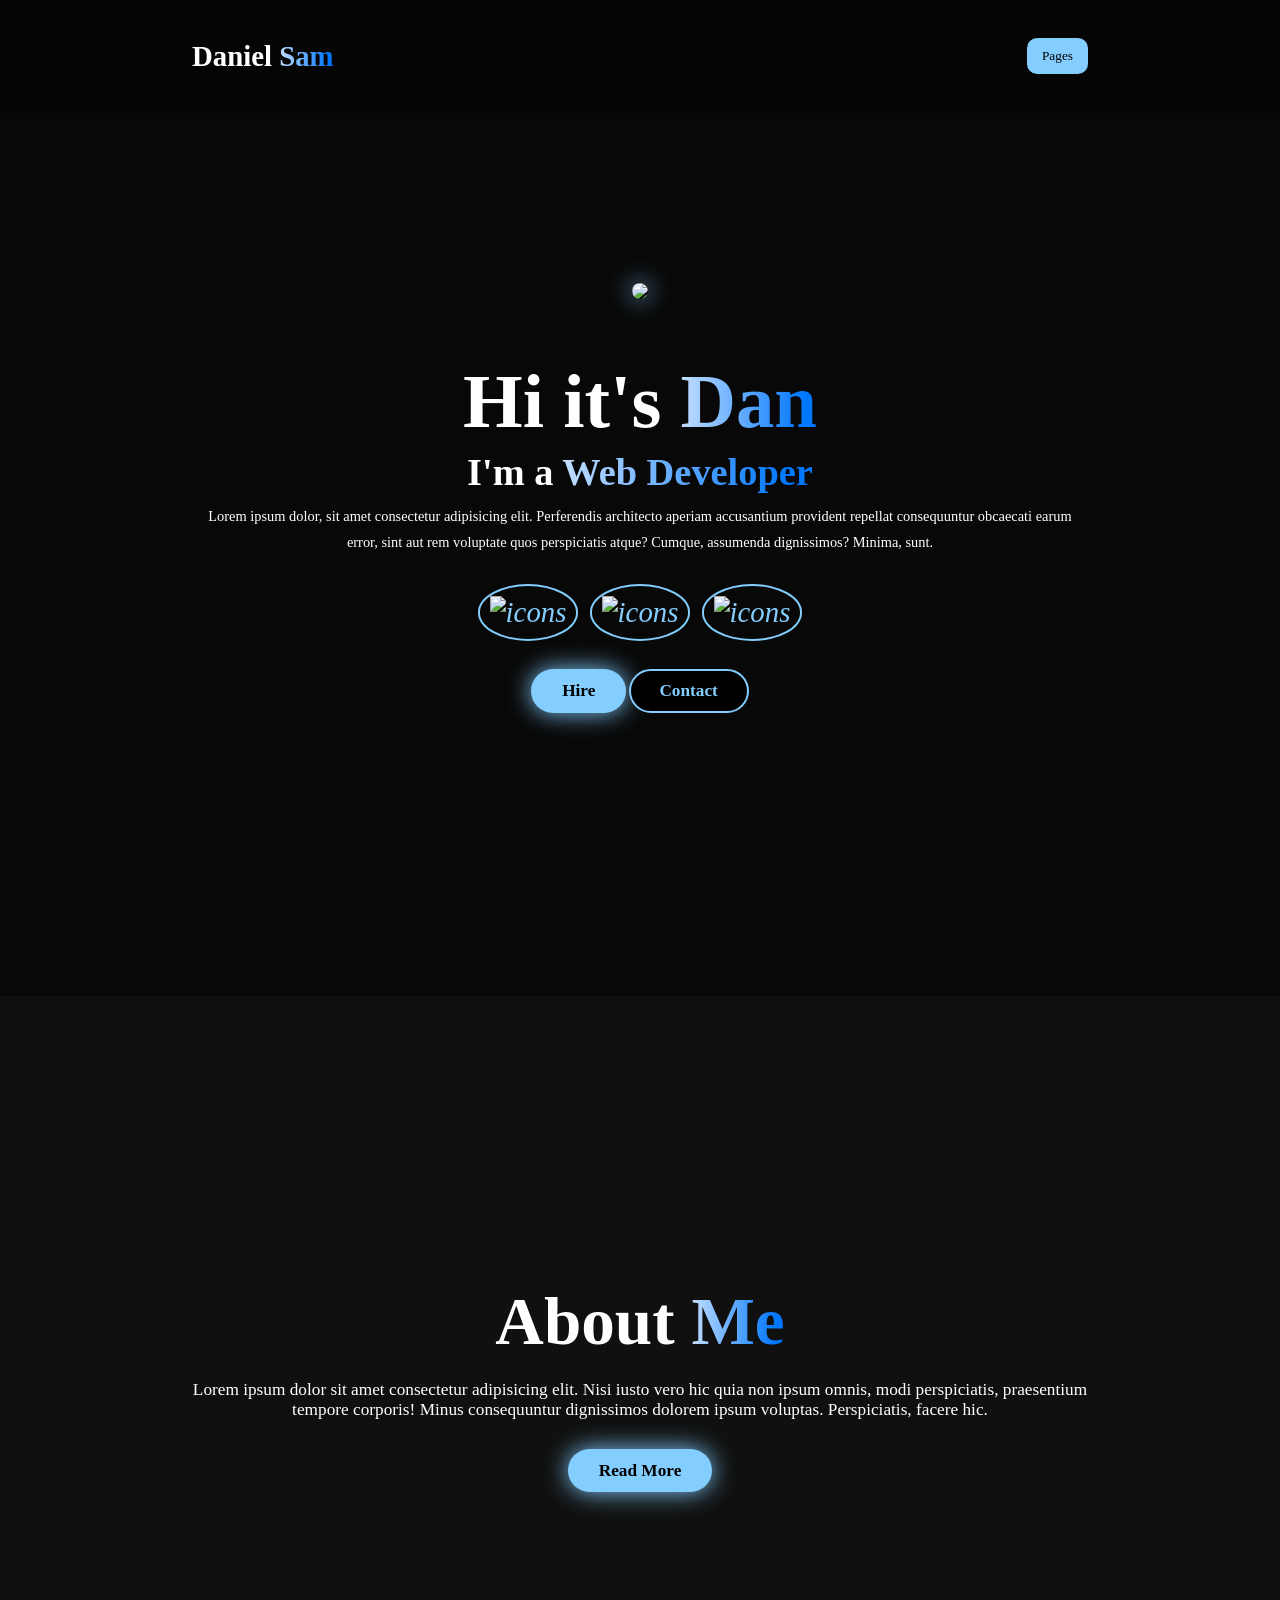
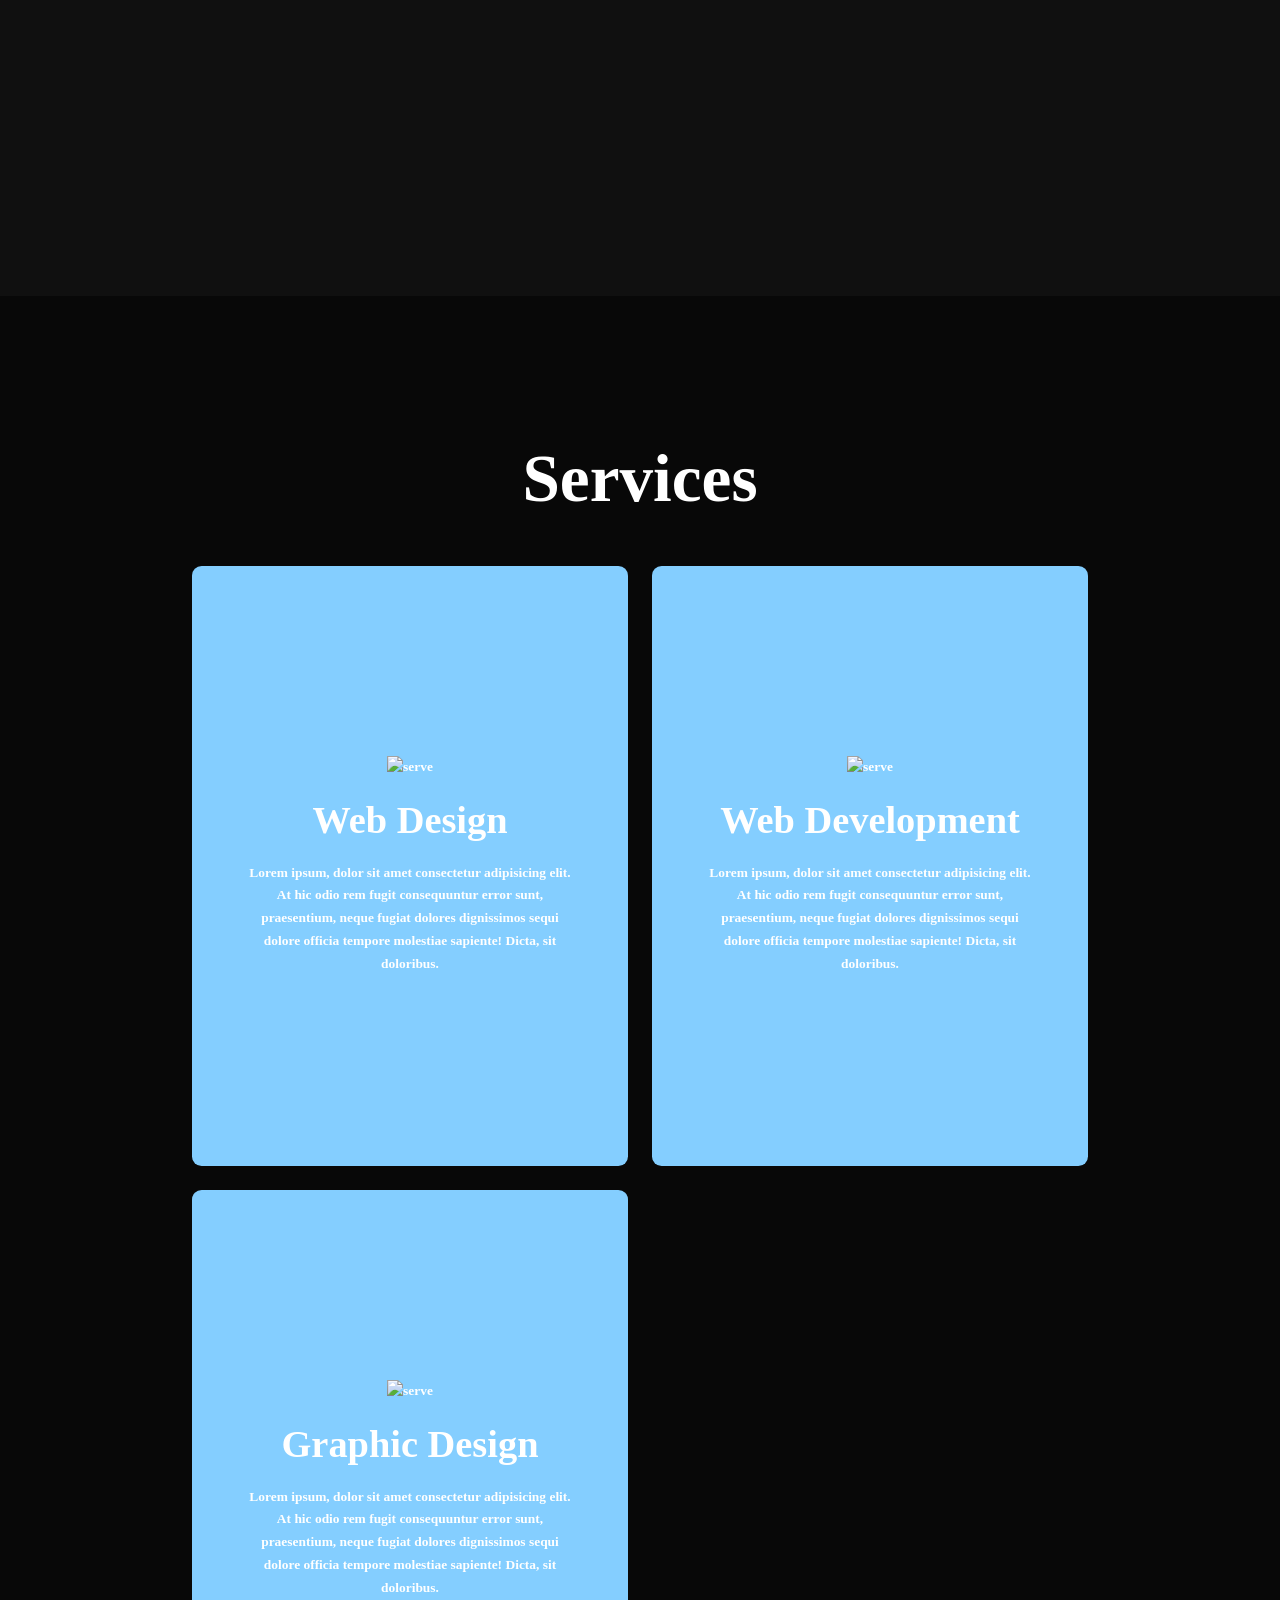
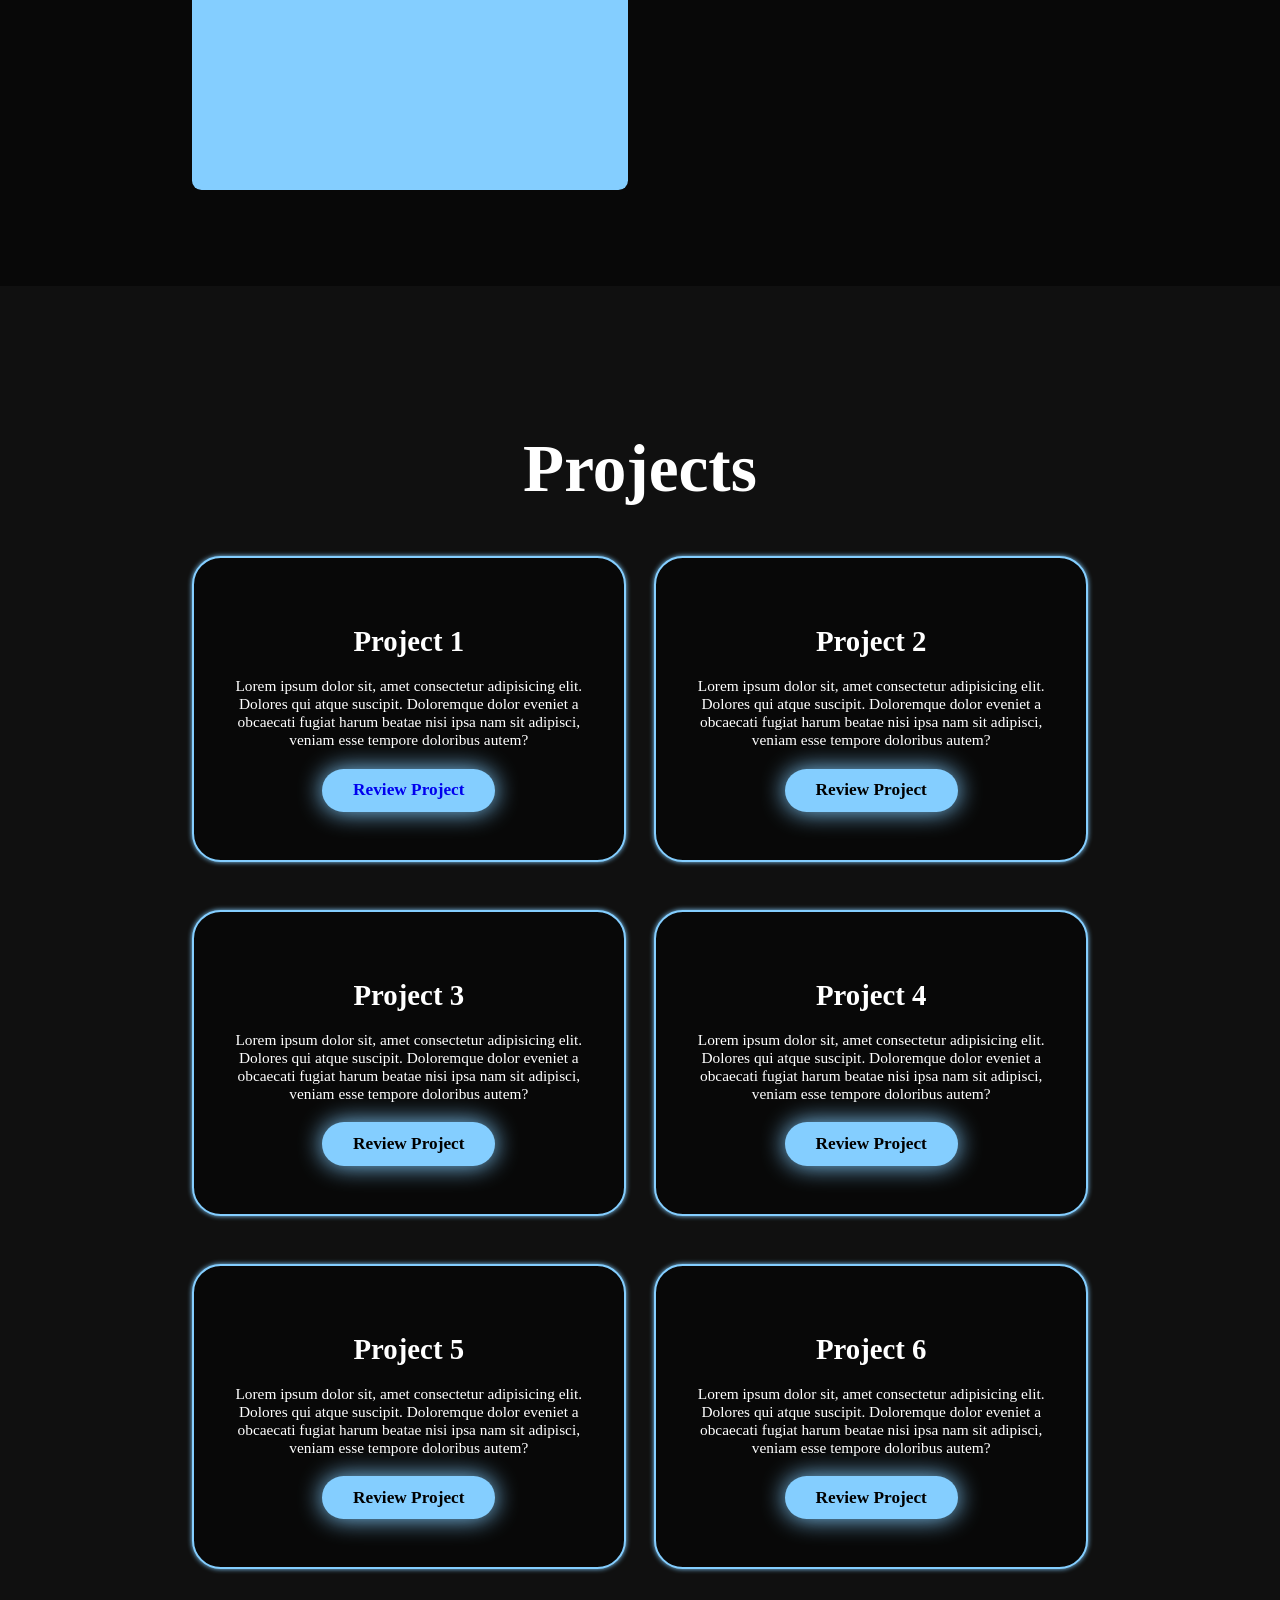
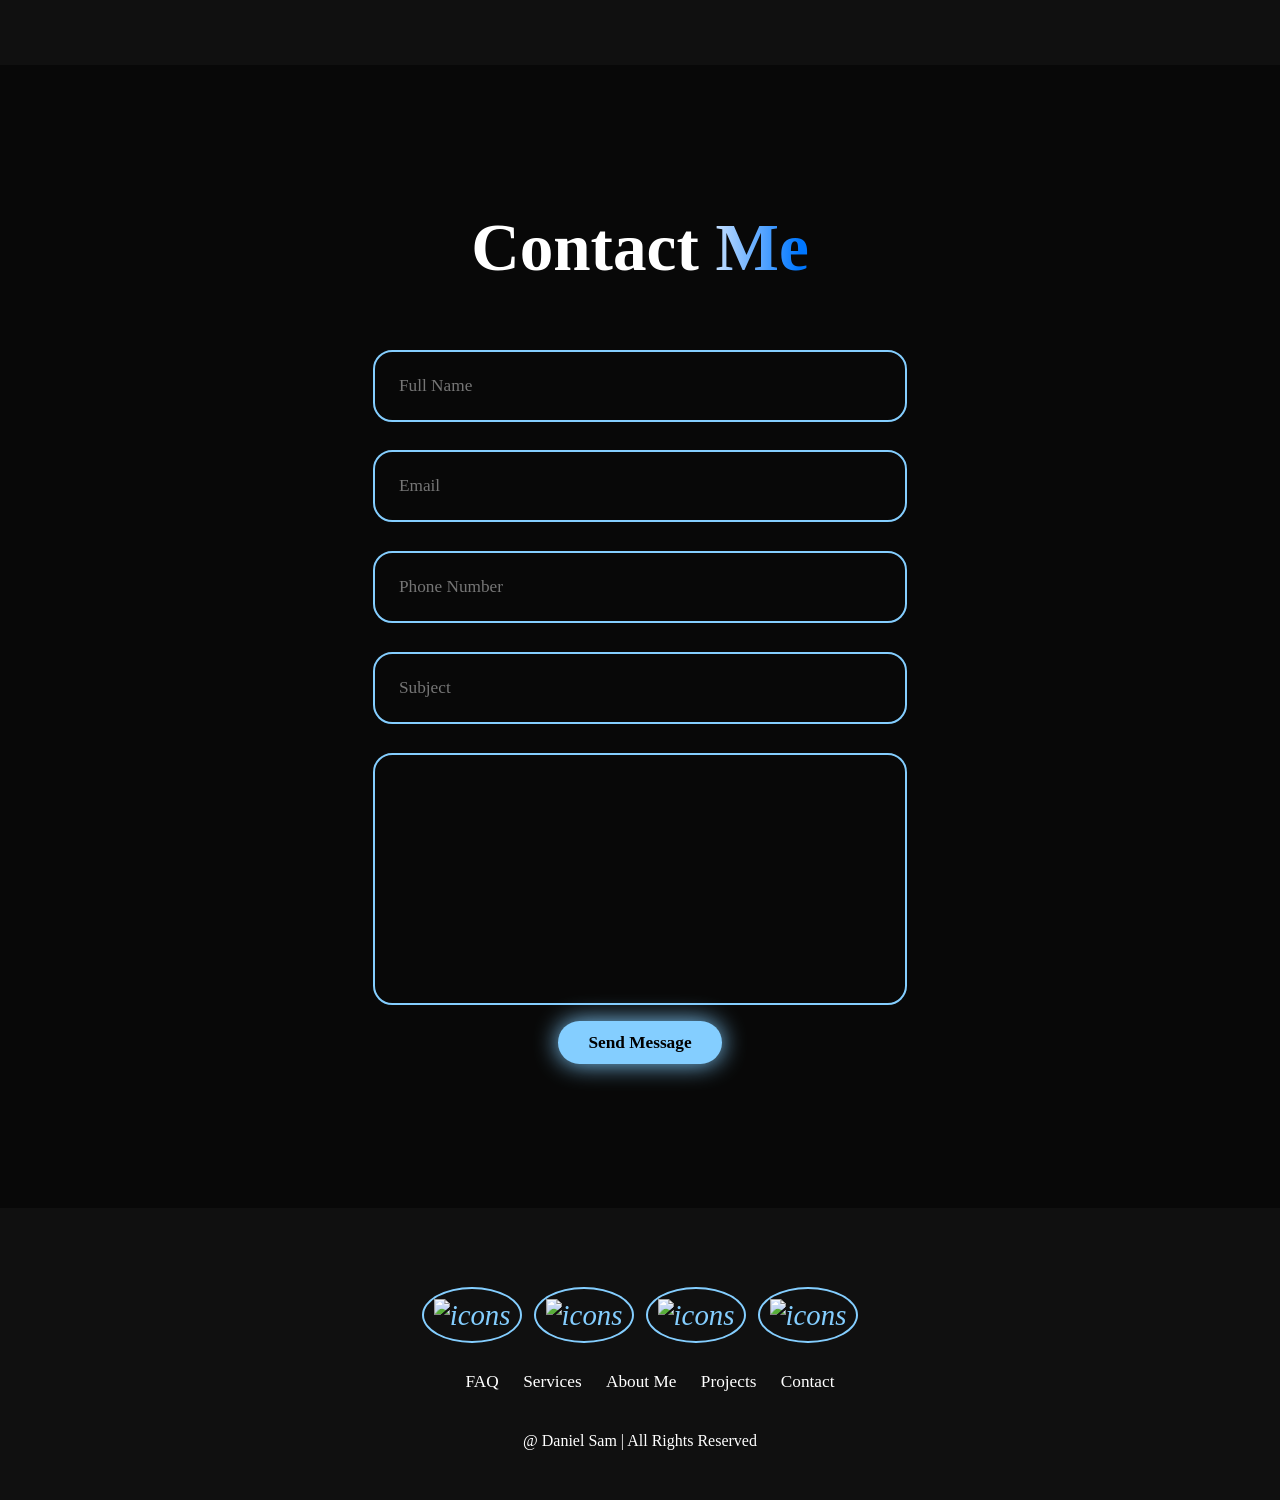
==== index.html @ 6eb611c9 "Rename home.html to index.html" ====
<!DOCTYPE html>
<html lang="en">
<head>
    <meta charset="UTF-8">
    <meta name="viewport" content="width=device-width, initial-scale=1.0">
    <title>Daniel Sam</title>
    <link rel="stylesheet" href="syle.css">
</head>
<body>
    
<header class="header">

<a href="#home" class="logo">Daniel <span>Sam</span></a>
<i class="bx bx-menu" id="menu-icon"></i>

<nav class="navbar">
    <a href="home.html">Home</a>
<a href="#about">About</a>
<a  href="#Services">Services</a>
<a href="#projects">Projects</a>
</nav>

<button class="gradient-btn">Contact Me</button><p></p>
<div class="dropdown">
    <button>Pages</button>
    <div class="cont">
        <a href="#home">Home</a>
        <a href="#about">About</a>
        <a href="#Services">Services</a>
        <a href="#projects">Projects</a>
    </div>
</div>
</header>

<section class="home" id="home"><div class="home-content">
    <h1>Hi it's <span>Dan</span> </h1>
    <h3>I'm a <span>Web Developer</span></h3><p>
    Lorem ipsum dolor, sit amet consectetur adipisicing elit. Perferendis
     architecto aperiam accusantium provident repellat consequuntur obcaecati
      earum error, sint aut rem voluptate quos perspiciatis atque? Cumque, 
      assumenda dignissimos? Minima, sunt. </p>
      <div class="social-icons">
<a href="#"><i class="bx bxl-github">
    <img src="img/IMG_0150.JPG" alt="icons" class="icons-pics"
     width="50px" height="30vh"></i></a>
<a href="#"><i class="bx bxl-instagram-alt">
<img src="img/IMG_0136.JPG" alt="icons" class="icons-pics"
     width="50px" height="30vh"></i></a>
<a href="#"><i class="bx bxl-twitter">
    <img src="img/IMG_0128.JPG" alt="icons" class="icons-pics"
     width="50px" height="30vh">
</i></a>
      </div>

<div class="btn-group">
    <a href="#" class="btn">Hire</a>
    <a href="#contact" class="btn">Contact</a>
</div>

</div>
<div class="home-img">
    <img src="img/Screenshot_2023-12-28-15-20-01-1.png">
</div>
</section>


<section class="about" id="about">
<div class="about-img"><img src="img/Screenshot_2023-12-28-15-20-01-1.png"
     alt=""></div>
<div class="about-content"><h2>About <span>Me</span></h2>
<p>Lorem ipsum dolor sit amet consectetur adipisicing elit. Nisi iusto vero
     hic quia non ipsum omnis, modi perspiciatis, praesentium tempore corporis!
      Minus consequuntur dignissimos dolorem ipsum voluptas. Perspiciatis,
       facere hic.</p><a href="#" class="btn">Read More</a></div>



</section>


<section class="Services"  id="Services"><h2 class="heading">Services</h2>

<div class="services-container">

<div class="services-box">
    <div class="services-info">
        <i class="bx bxl-figma"></i>
        <p><img src="img/images (12).jpeg" width="30px" height="30vh" 
            alt="serve"></p>
        <h4>Web Design</h4>
        <p>Lorem ipsum, dolor sit amet consectetur adipisicing elit. 
            At hic odio rem fugit consequuntur error sunt, praesentium,
             neque fugiat dolores dignissimos sequi dolore officia tempore
              molestiae sapiente! Dicta, sit doloribus.</p>
    </div>
</div>

<div class="services-box">
    <div class="services-info">
        <i class="bx bx-code"></i>
        <p><img src="img/JTGK3865.JPG" width="30px" height="30vh" 
            alt="serve"></p>
        <h4>Web Development</h4>
        <p>Lorem ipsum, dolor sit amet consectetur adipisicing elit. 
            At hic odio rem fugit consequuntur error sunt, praesentium,
             neque fugiat dolores dignissimos sequi dolore officia tempore
              molestiae sapiente! Dicta, sit doloribus.</p>
    </div>
</div>

<div class="services-box">
    <div class="services-info">
        <i class="bx bx-code-curly"></i>
        <p><img src="img/GIFR2419.JPG" width="30px" height="30vh" 
            alt="serve"></p>
        <h4>Graphic Design</h4>
        <p>Lorem ipsum, dolor sit amet consectetur adipisicing elit. 
            At hic odio rem fugit consequuntur error sunt, praesentium,
             neque fugiat dolores dignissimos sequi dolore officia tempore
              molestiae sapiente! Dicta, sit doloribus.</p>
    </div>
</div>
</div>
</section>

<section class="projects" id="projects">
<h2 class="heading">Projects</h2>
<div class="projects-box">
    <div class="project-card"><img src="img/XUMY4115.JPG" alt="">
    <h3>Project 1</h3>
    <p>Lorem ipsum dolor sit, amet consectetur adipisicing elit. Dolores
         qui atque suscipit. Doloremque dolor eveniet a obcaecati fugiat 
         harum beatae nisi ipsa nam sit adipisci, veniam esse tempore 
         doloribus autem?</p>
         <div class="btn"><a href="projects.html">Review Project</a></div>
    </div>

  <div class="project-card"><img src="img/FWRB3468.JPG" alt="">
    <h3>Project 2</h3>
    <p>Lorem ipsum dolor sit, amet consectetur adipisicing elit. Dolores
         qui atque suscipit. Doloremque dolor eveniet a obcaecati fugiat 
         harum beatae nisi ipsa nam sit adipisci, veniam esse tempore 
         doloribus autem?</p>
         <div class="btn">Review Project</div>
    </div>


  <div class="project-card"><img src="img/HOOH7947.JPG" alt="">
    <h3>Project 3</h3>
    <p>Lorem ipsum dolor sit, amet consectetur adipisicing elit. Dolores
         qui atque suscipit. Doloremque dolor eveniet a obcaecati fugiat 
         harum beatae nisi ipsa nam sit adipisci, veniam esse tempore 
         doloribus autem?</p>
         <div class="btn">Review Project</div>
    </div>

    
  <div class="project-card"><img src="img/AddText_02-11-11.23.26.jpg" alt="">
    <h3>Project 4</h3>
    <p>Lorem ipsum dolor sit, amet consectetur adipisicing elit. Dolores
         qui atque suscipit. Doloremque dolor eveniet a obcaecati fugiat 
         harum beatae nisi ipsa nam sit adipisci, veniam esse tempore 
         doloribus autem?</p>
         <div class="btn">Review Project</div>
    </div>


  <div class="project-card"><img src="img/YFNW3335.JPG" alt="">
    <h3>Project 5</h3>
    <p>Lorem ipsum dolor sit, amet consectetur adipisicing elit. Dolores
         qui atque suscipit. Doloremque dolor eveniet a obcaecati fugiat 
         harum beatae nisi ipsa nam sit adipisci, veniam esse tempore 
         doloribus autem?</p>
         <div class="btn">Review Project</div>
    </div>


  <div class="project-card"><img src="img/QVCX1847.JPG" alt="">
    <h3>Project 6</h3>
    <p>Lorem ipsum dolor sit, amet consectetur adipisicing elit. Dolores
         qui atque suscipit. Doloremque dolor eveniet a obcaecati fugiat 
         harum beatae nisi ipsa nam sit adipisci, veniam esse tempore 
         doloribus autem?</p>
         <div class="btn">Review Project</div>
    </div>

</section>

<section class="contact" id="contact">

<h2 class="heading">Contact <span>Me</span></h2>
<form action="#">

<div class="input-group">
<div class="input-box">
    <input type="text"
    placeholder="Full Name" >
    <input type="email"
    placeholder="Email"></div>

    <div class="input-box">
    <input type="number"
    placeholder="Phone Number" >
    <input type="text"
    placeholder="Subject"></div>

    <div class="input-group-2">
        <textarea name="" id="" placeholder="Your Message" cols="30" rows="10">
        </textarea>
        <input type="submit" value="Send Message" class="btn">
    </div>

</form>
</section>

<footer class="footer">

  <div class="social-icons">
<a href="#"><i class="bx bxl-github">
    <img src="img/IMG_0150.JPG" alt="icons" class="icons-pics"
     width="50px" height="30vh"></i></a>
<a href="#"><i class="bx bxl-linkdin-square">
    <img src="img/IMG_0141.JPG" alt="icons" class="icons-pics"
     width="50px" height="30vh"></i></a>
<a href="#"><i class="bx bxl-instagram-alt">
<img src="img/IMG_0136.JPG" alt="icons" class="icons-pics"
     width="50px" height="30vh"></i></a>
<a href="#"><i class="bx bxl-twitter">
    <img src="img/IMG_0128.JPG" alt="icons" class="icons-pics"
     width="50px" height="30vh">
</i></a>
      </div>

      <ul class="list"><li><a href="#">FAQ</a></li>
    
        <li><a href="#services">Services</a></li>

        <li><a href="#about">About Me</a></li>

        <li><a href="#projects">Projects</a></li>

        <li><a href="#contact">Contact</a></li>
    </ul>
<p class="copyright">@ Daniel Sam | All Rights Reserved</p>
</footer>
  <script src="script.js"></script> 
</body>
</html>
---- syle.css ----
* {
    margin: 0;
    padding: 0;
    box-sizing: border-box;
    text-decoration: none;
    scroll-behavior: smooth;
    font-family: Poppins;
}

:root {
    --bg-color: #080808;
    --second-bg-color: #101010;
    --text-color: white;
    --main-color: #84ceff;
}

html {
    font-size: 60%;
    overflow-x: hidden;
}

body { 
    background: var(--bg-color);
    color: var(--text-color);
}

.header {
    position: fixed;
    width: 100%;
    top: 0;
    left: 0;
    padding: 4rem 15%;
    background: rgb(0, 0, 0, 0.3);
    backdrop-filter: blur(10px);
    display: flex;
    justify-content: space-between;
    align-items: center;
    z-index: 1000;
    
}

#menu-icon {
    font-size: 3.5rem;
    color: var(--main-color);
    display: none;
}

.logo {
    font-size: 3rem;
    color: var(--text-color);
    font-weight: 800;
    cursor: pointer;
    transition: 0.3s ease-in-out;
}

.logo:hover {
    transform: scale(1.1);
}

span {
    background: linear-gradient(270deg, #0077ff 10%, #c2deff 100%);
    background-clip: text;
    color: transparent;
}

.navbar a{
    font-size: 1.8rem;
    color: var(--text-color);
    margin-left: 4rem;
    font-weight: 500;
    transition: 0.36 ease-in-out;
    border-bottom: 3px solid transparent;
}

.navbar a:hover{
    color: var(--main-color);
    border-bottom: 3px solid var(--main-color);
}

.gradient-btn{
    font-size: 1.8rem;
    padding: 1rem 2rem;
    border-radius: 3rem;
    background: linear-gradient(270deg, #73b2ff 10%, #7a2ae2 100%);
    letter-spacing: 1px;
    cursor: pointer;
    transition: 0.3s ease-in-out;
    color: rgb(255, 255, 255);
    border: none;
    text-wrap: nowrap;
}

.gradient-btn:hover {
    transform: scale(1.05);
}

section {
    min-height: 100vh;
    padding: 10rem 15%;
}

.home {
    display: flex;
    align-items: center;
    justify-content: center;
    gap: 15rem;
}

.home-content{
display: flex;
flex-direction: column;
align-items: flex-end;
text-align: right;
}

.home-content h1{
    font-size: 8rem;
    font-weight: 700;
    margin-top: 1.5rem;
    line-height: 1;
}

.home-content h3{
    margin: 1rem 0;
    font-size: 4rem;
}

.home-content p{
    font-size: 1.5rem;
    font-weight: 500;
    line-height: 1.8;
}

.home-img img{
    width: 32vw;
    border-radius: 50%;
    box-shadow: 0 0 25px var(--main-color);
    transition: 0.4s ease-in-out;
}

.home-img img:hover{
    box-shadow:  0 0 25px var(--main-color),
     0 0 50px var(--main-color),
      0 0 100px var(--main-color);
}

.social-icons a{
    display:inline-flex;
    justify-content: center;
    align-items: center;
    font-size: 3rem;
    padding: 1rem;
    background: transparent;
    border: 2px solid  var(--main-color);
    border-radius: 50%;
    color: var(--main-color);
    margin: 3rem 0.5rem;
    transition: 0.3s ease-in-out;
}

.social-icons a:hover{
    color: var(--text-color);
    background-color: var(--main-color);
    transform: scale(1.2)translateY(-5px);
    box-shadow: 0 0 25px var(--main-color);
}

.btn{
    display: inline-block;
    padding: 1rem 3rem;
    background-color: var(--main-color);
    box-shadow: 0 0 25px var(--main-color);
    border-radius: 3rem;
    font-size: 1.8rem;
    color: black;
    border: 2px solid transparent;
font-weight: 600;
transition: 0.3s ease-in-out;
}

.btn:hover{
    transform: scale(1.05);
    box-shadow: 0 0 25px var(--main-color),
                0 0 50px var(--main-color);
}

.btn-group a:nth-of-type(2){
    background-color: black;
    color: var(--main-color);
    border: 2px solid var(--main-color);
    box-shadow: 0 0 25px transparent;
}

.btn-group a:nth-of-type(2):hover{
    box-shadow: 0 0 25px var(--main-color);
    background-color: var(--main-color);
    color: black;
}

.about {
    display: flex;
    justify-content: center;
    align-items: center;
    gap: 10rem;
    background: var(--second-bg-color);
}

.about-img img{
    width: 23vw;
    border-radius: 50%;
    box-shadow: 0 0 25px var(--main-color);
    transition: 0.4s ease-in-out;
}


.about-img img:hover{
box-shadow: 0 0 25px var(--main-color)
0 0 50px var(--main-color)
0 0 100px var(--main-color) ;
}

.about-content h2{
    font-size: 7rem;
    text-align: left;
}

.about-content p {
    font-size: 1.8rem;
}

.about-content .btn{
    margin: 3rem 0;
}

::-webkit-scrollbar{
    width: 20px;
}

::-webkit-scrollbar-thumb{
    background-color: var(--main-color);
}

::-webkit-scrollbar-track{
    background-color: var(--bg-color);
}

.heading{
    text-align: center;
    font-size: 7rem;
    margin: 5rem 0;
}

.services{
    background-color: var(--bg-color);
    color: black;
}

.services h2{
color: var(--text-color);
}

.services-container{
    display: grid;
    grid-template-columns: repeat(auto-fit, minmax(300px, 1fr));
    align-items: center;
    gap: 2.5rem;
}

.services-box{
    display: flex;
    justify-content: center;
    align-items: center;
    background-color: var(--main-color);
    height: 600px;
    border-radius: 1rem;
    cursor: pointer;
    border: 5px solid transparent;
    transition: 0.4s ease-in-out;
}

.services-box:hover{
    background: var(--second-bg-color);
    color: var(--main-color);
    border: 5px solid var(--main-color);
    transform: scale(1.03);
}

.services-info{
    display: flex;
    flex-direction: column;
    text-align: center;
    justify-content: center;
    align-items: center;
    padding: 5rem;
}

.services-info h4{
    font-size: 4rem;
    margin: 2rem 0;
    font-weight: 800;
}

.services-info p{
    font-size: 1.4rem;
    font-weight: 600;
    line-height: 1.7;
}

.services-info i{
    font-size: 8rem;
}

.projects{
    background-color: var(--second-bg-color);
}

.projects-box{
    display: grid;
     grid-template-columns: repeat(auto-fit, minmax(300px, 1fr));
    place-items: center;
    gap: 3rem;
    row-gap: 5rem;
}

.project-card{
    display: flex;
    flex-direction: column;
    align-items: center;
    justify-content: center;
    text-align: center;
    background-color: var(--bg-color);
    border: 2px solid var(--main-color);
    border-radius: 3rem;
    gap: 2rem;
padding: 5rem 2rem;
overflow: hidden;
cursor: pointer;
box-shadow: 0 0 5px var(--main-color);
transition: 0.3s ease;
}

.project-card:hover{
    box-shadow: 0 0 25px var(--main-color),
                0 0 50px var(--main-color);
                transform: scale(1.02);
}

.project-card img{
    max-width: 100px;
    border-radius: 2rem;
    object-fit: cover;
}

.project-card h3{
    font-size: 3rem;
}

.project-card p{
    font-size: 1.6rem;
}

.contact{
    background-color: var(--bg-color);
}

.content h2{
    margin-bottom: 3rem;
    color: var(--text-color);
}

.contact form{
    display: flex;
    align-items: center;
    justify-content: center;
    gap: 3rem;
    margin: 5rem 0;
    text-align: center;
}

.contact form .input-box input, .contact form textarea{
    width: 100%;
    padding: 2.5rem;
    font-size: 1.8rem;
    color: var(--text-color);
    background-color: var(--bg-color);
    border-radius: 2rem;
    border: 2px solid var(--main-color);
    margin: 1.5rem 0;
    resize: none;
}

.footer{
    background-color: var(--second-bg-color);
    padding: 50px 0;
}

.footer .social-icons{
    text-align: center;
}

.footer ul{
    text-align: center;
    font-size: 1.8rem;
}

.footer ul li{
    display: inline-block;
    margin-left: 20px;
}

.footer ul li a{
color: white;
border-bottom: 3px solid transparent;
transition: 0.3S ease-in-out;
}

.footer ul li a:hover{
    border-bottom: 3px solid var(--main-color);
}

.footer .copyright{
    text-align: center;
    margin-top: 40px;
    font-size: 16px;
}

 /*------  .menu-icon{
    width: 28px;
    margin-left: 20px;
    display: none;
}

@media only screen and (max-width: 800px){

    nav ul{
        position: absolute;
        top: 70px;
        left: 0;
        background: #3e9ffa;
        width: 100%;
        overflow: hidden;
        transition: max-height 0.5s;
    }
nav ul li{
    display: block;
    margin-right: 50px;
    margin-top: 10px;
    margin-bottom: 10px;
}
nav ul li a{
    color: #fff;
}
.menu-icon{
    display: block;
    cursor: pointer;
}
}

@media only screen and (max-width: 600px){
    .row{
        text-align: center;
    }
    .col-2, .col-3, .col-4{
        flex-basis: 100%;
    }
}  ------*/

@media(max-width:1285px){
    #menu-icon{
        display: block;
    }
    .navbar{
        position: absolute;
        top: 10%;
        right:0;
        width: 30%;
        padding: 1rem 3rem;
        background: rgba(68, 125, 139, 0.8);
        border-bottom-left-radius: 2rem;
        border-left: 2px solid var(--main-color);
        border-bottom: 2px solid var(--main-color);
        display: none;
    }
    .navbar a{
        display: block;
        font-size: 2rem;
        margin: 3rem 0;
        color: var(--text-color)
    }
    .navbar.active{
        display: block;
    }
    .gradient-btn{
        display: none;
    }
    .home{
        flex-direction: column-reverse;
        margin: 5rem 0;
        gap: 5rem;
    }
    .home-content{
        align-items: center;
        text-align: center;
    }
    .home-img img{
        width: 56vw;
    }
    .about{
        flex-direction: column-reverse;
        text-align: center;
    }
    .about h2{
        text-align: center;
        margin: 2rem 0;
    }
    .about img{
        width: 52vw;
    }
    .contact form{
        flex-direction: column;
    }
} 
.dropdown{
    display: inline-block;
}
.dropdown button{
    background-color: var(--main-color);
    color: black;
    padding: 10px 15px;
    border: none;
    border-radius: 10px;
    cursor: pointer;
}
.dropdown a{
    display: block;
    color: rgb(255, 255, 255);
    text-decoration: none;
    padding: 10px 15px;
}
.dropdown .cont{
    display: none;
    position: absolute;
    background-color: rgb(0, 109, 143);
    min-width: 50px;
    box-shadow: 2px 2px 5px rgb(10, 107, 75);
}
.dropdown:hover .cont{
    display: block;
}
.dropdown:hover .button{
    background-color: rgb(50, 107, 102);
}
.dropdown a:hover{
    background-color: rgb(0, 174, 255);
}
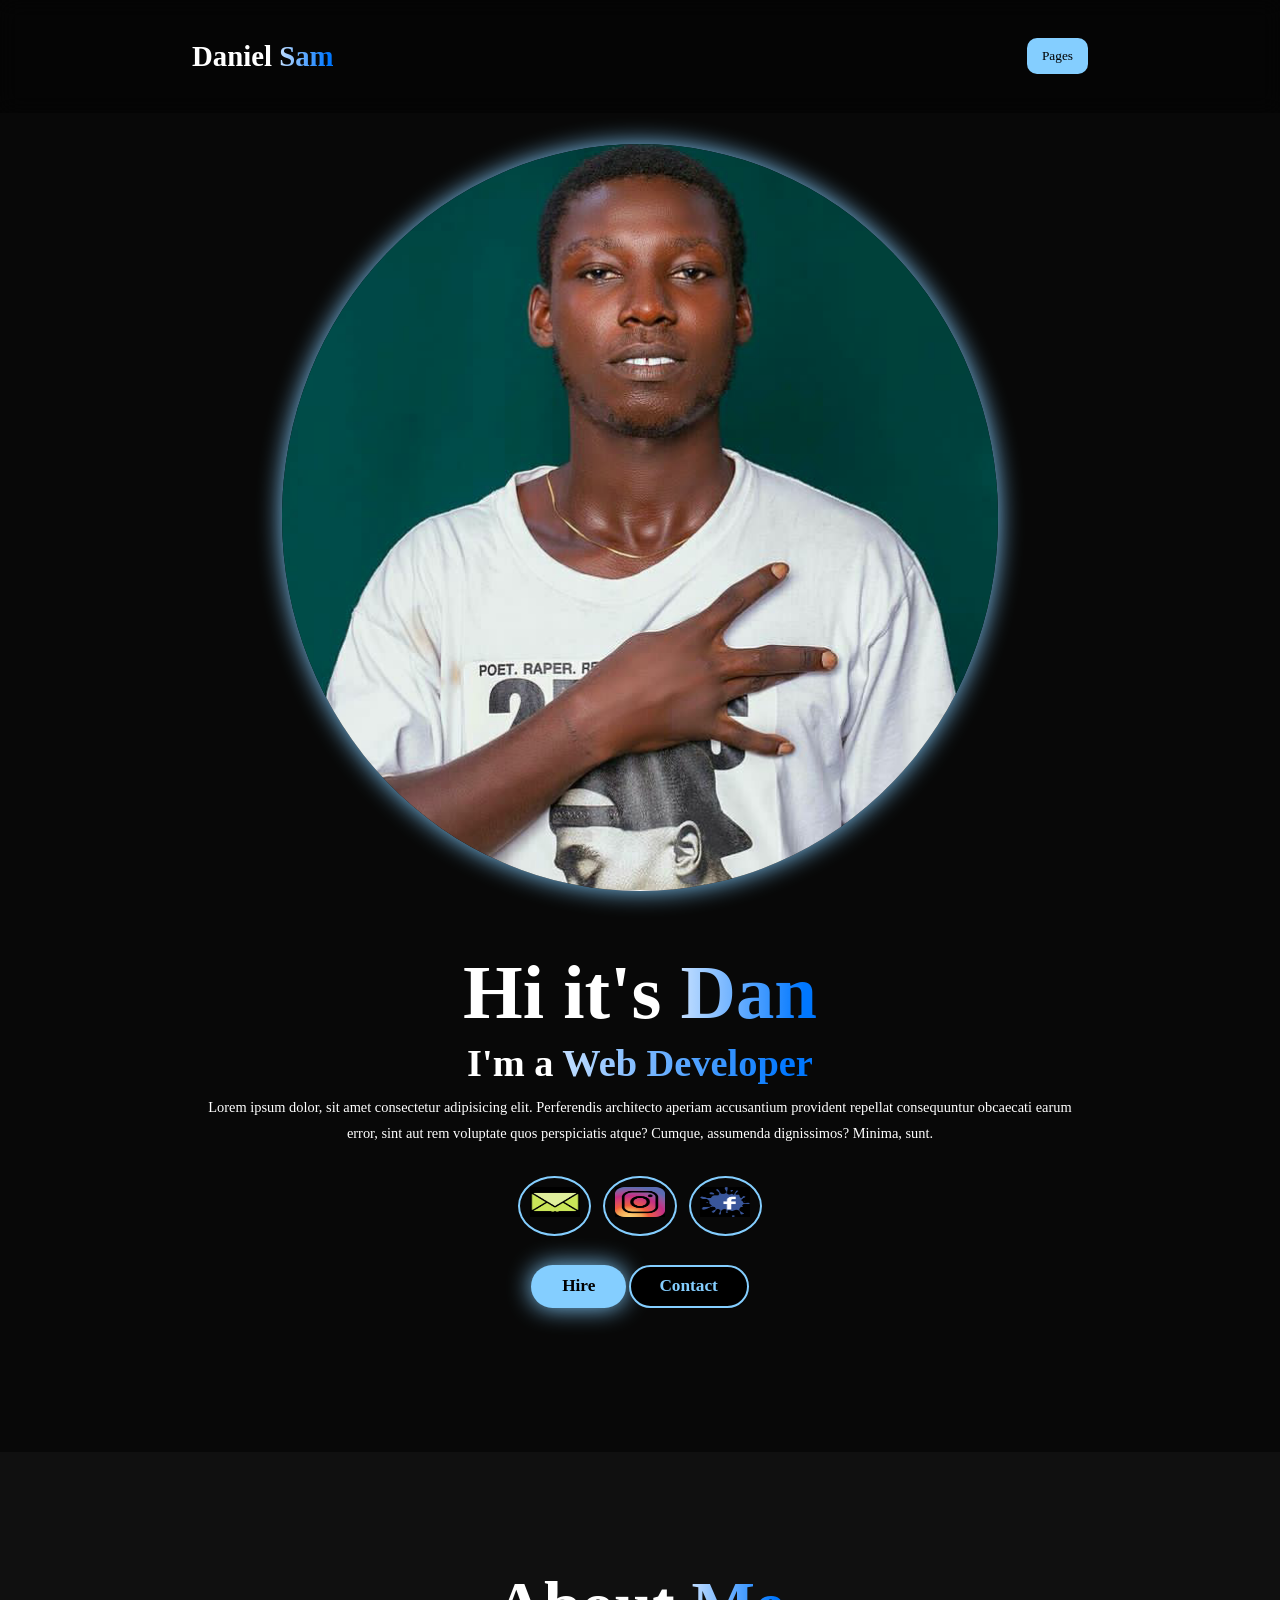
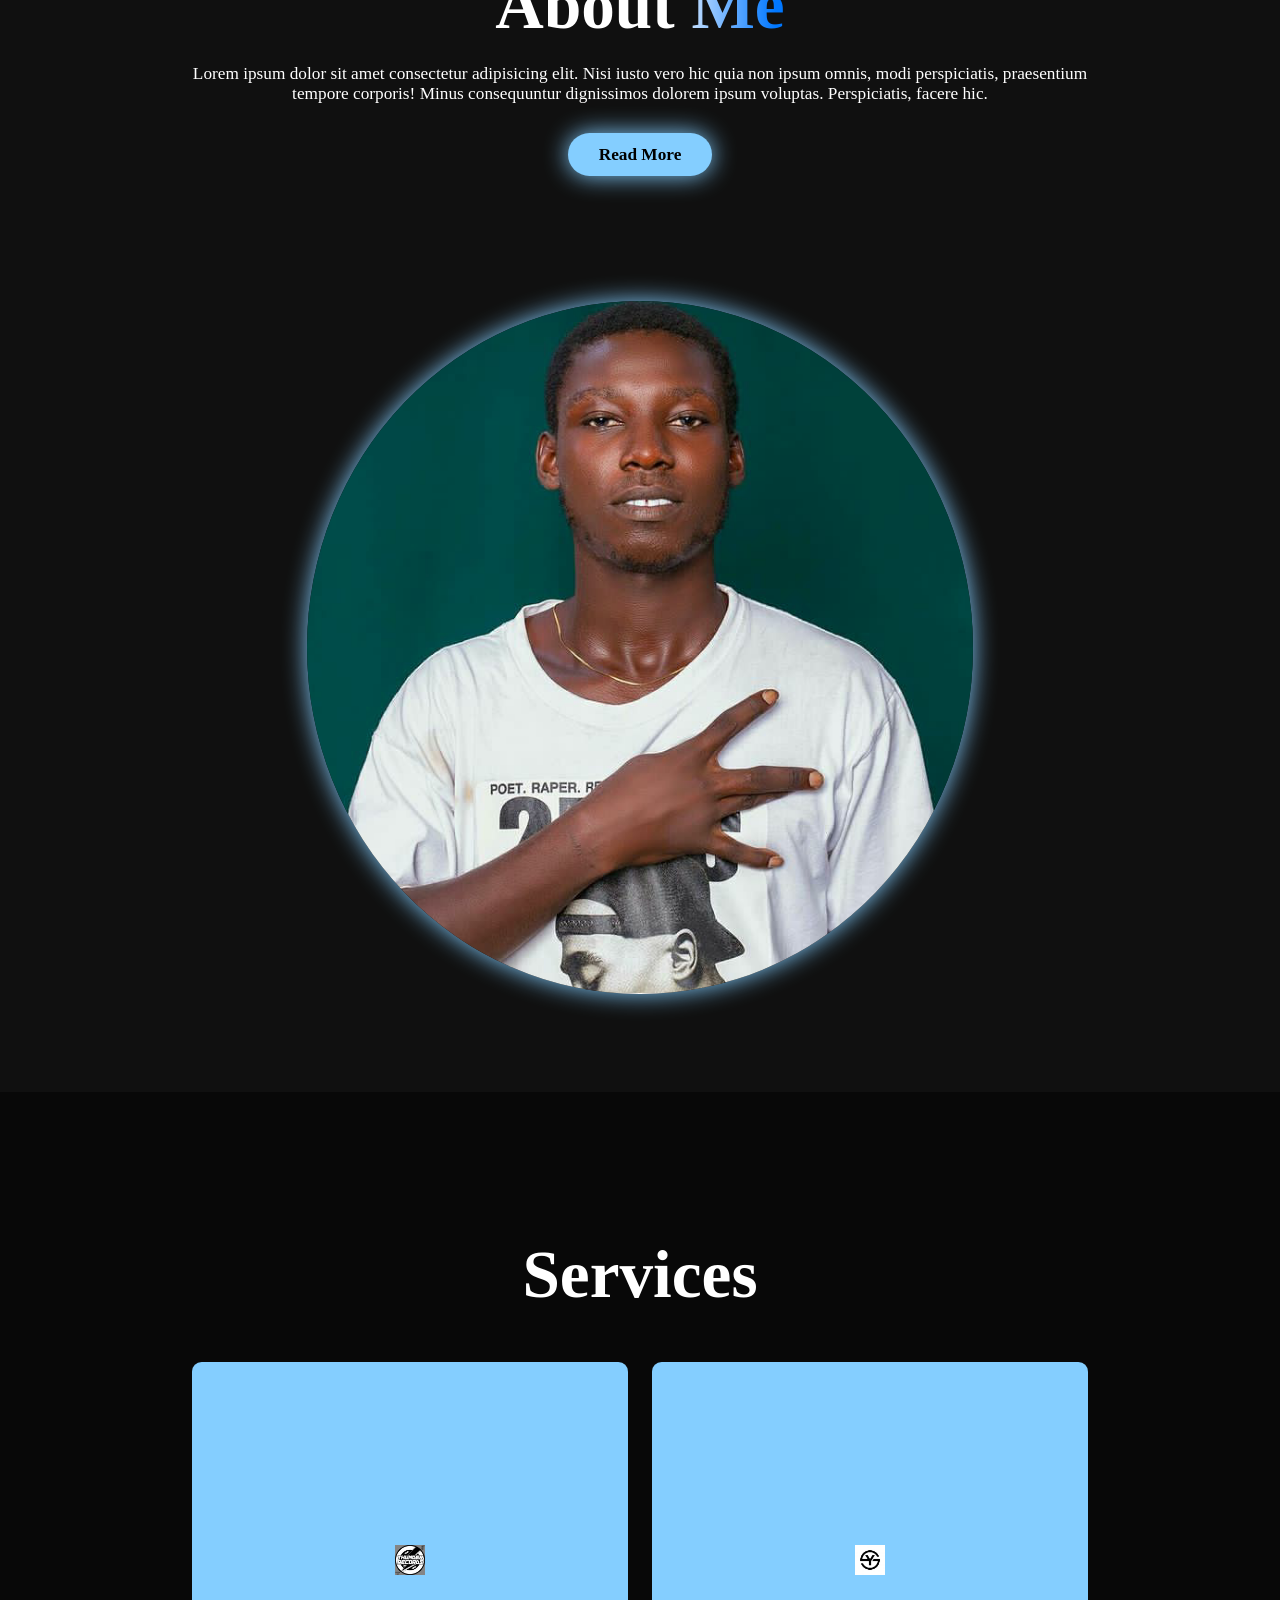
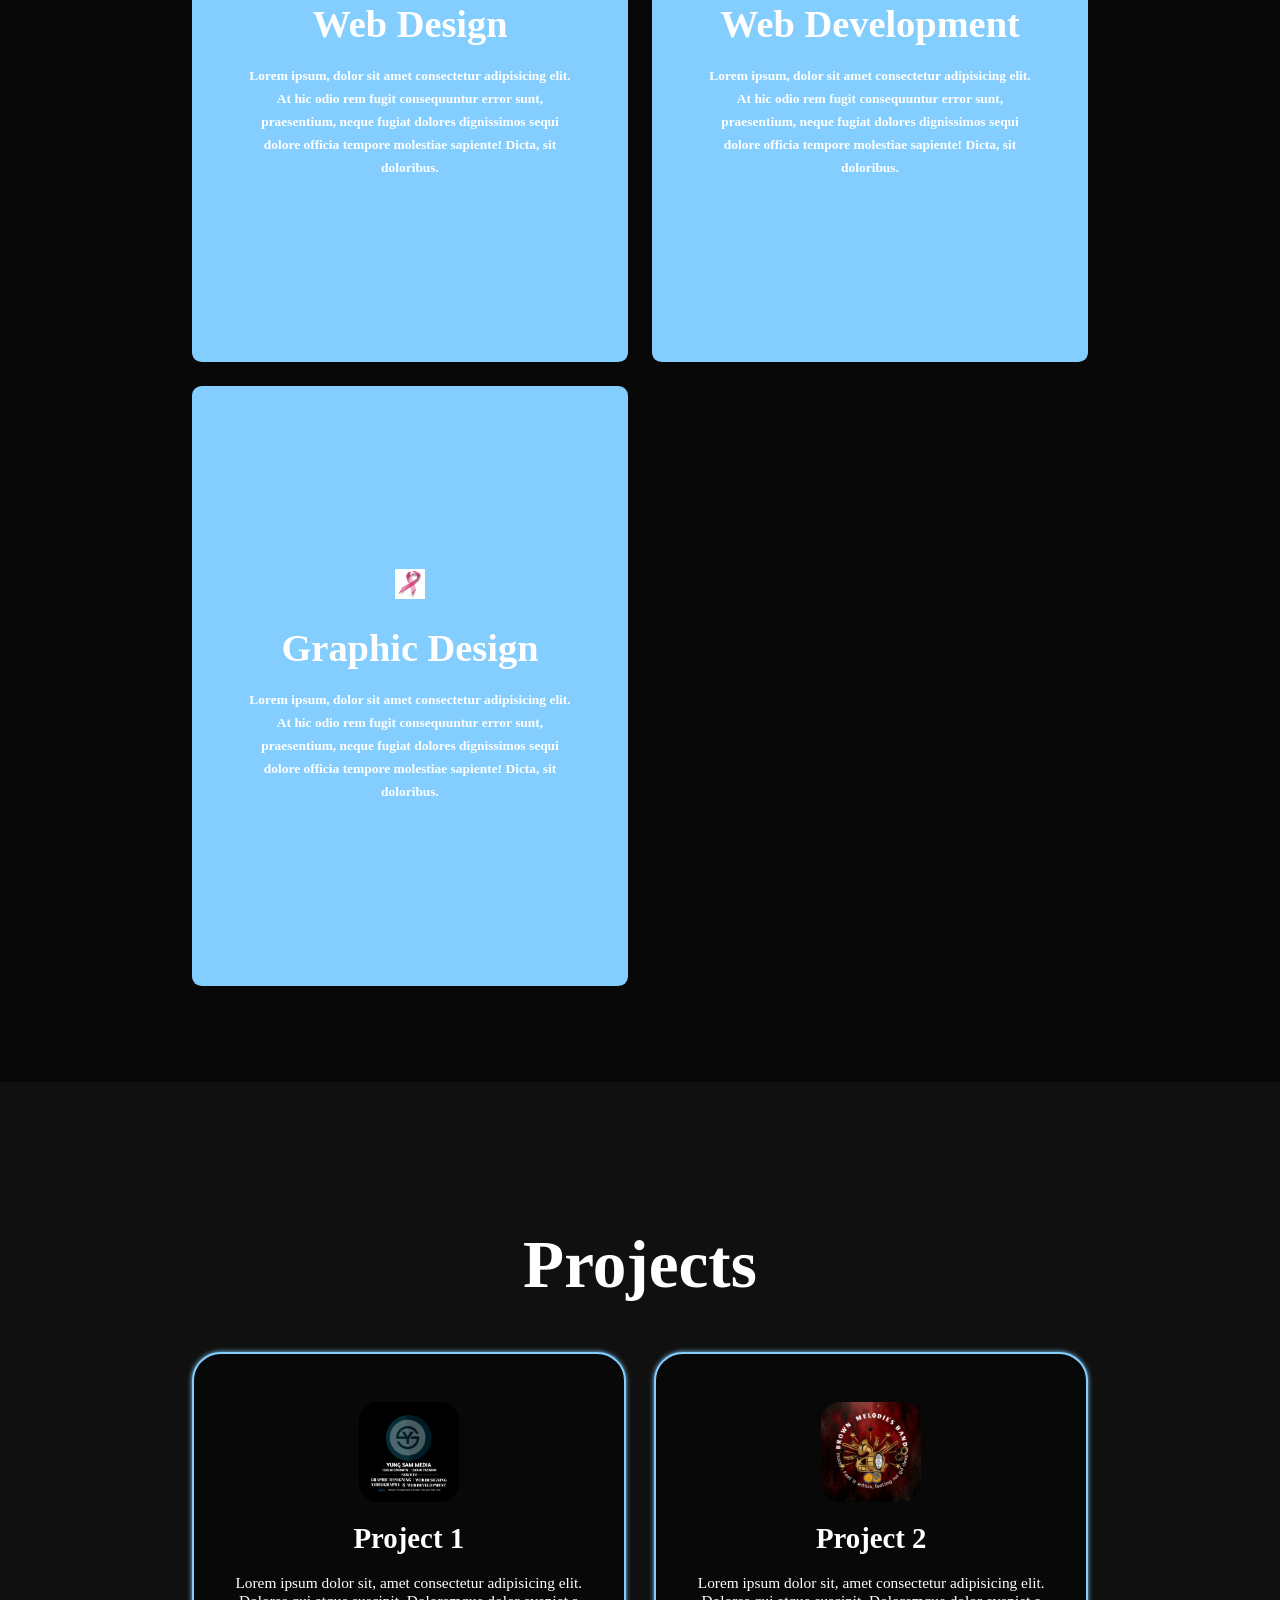
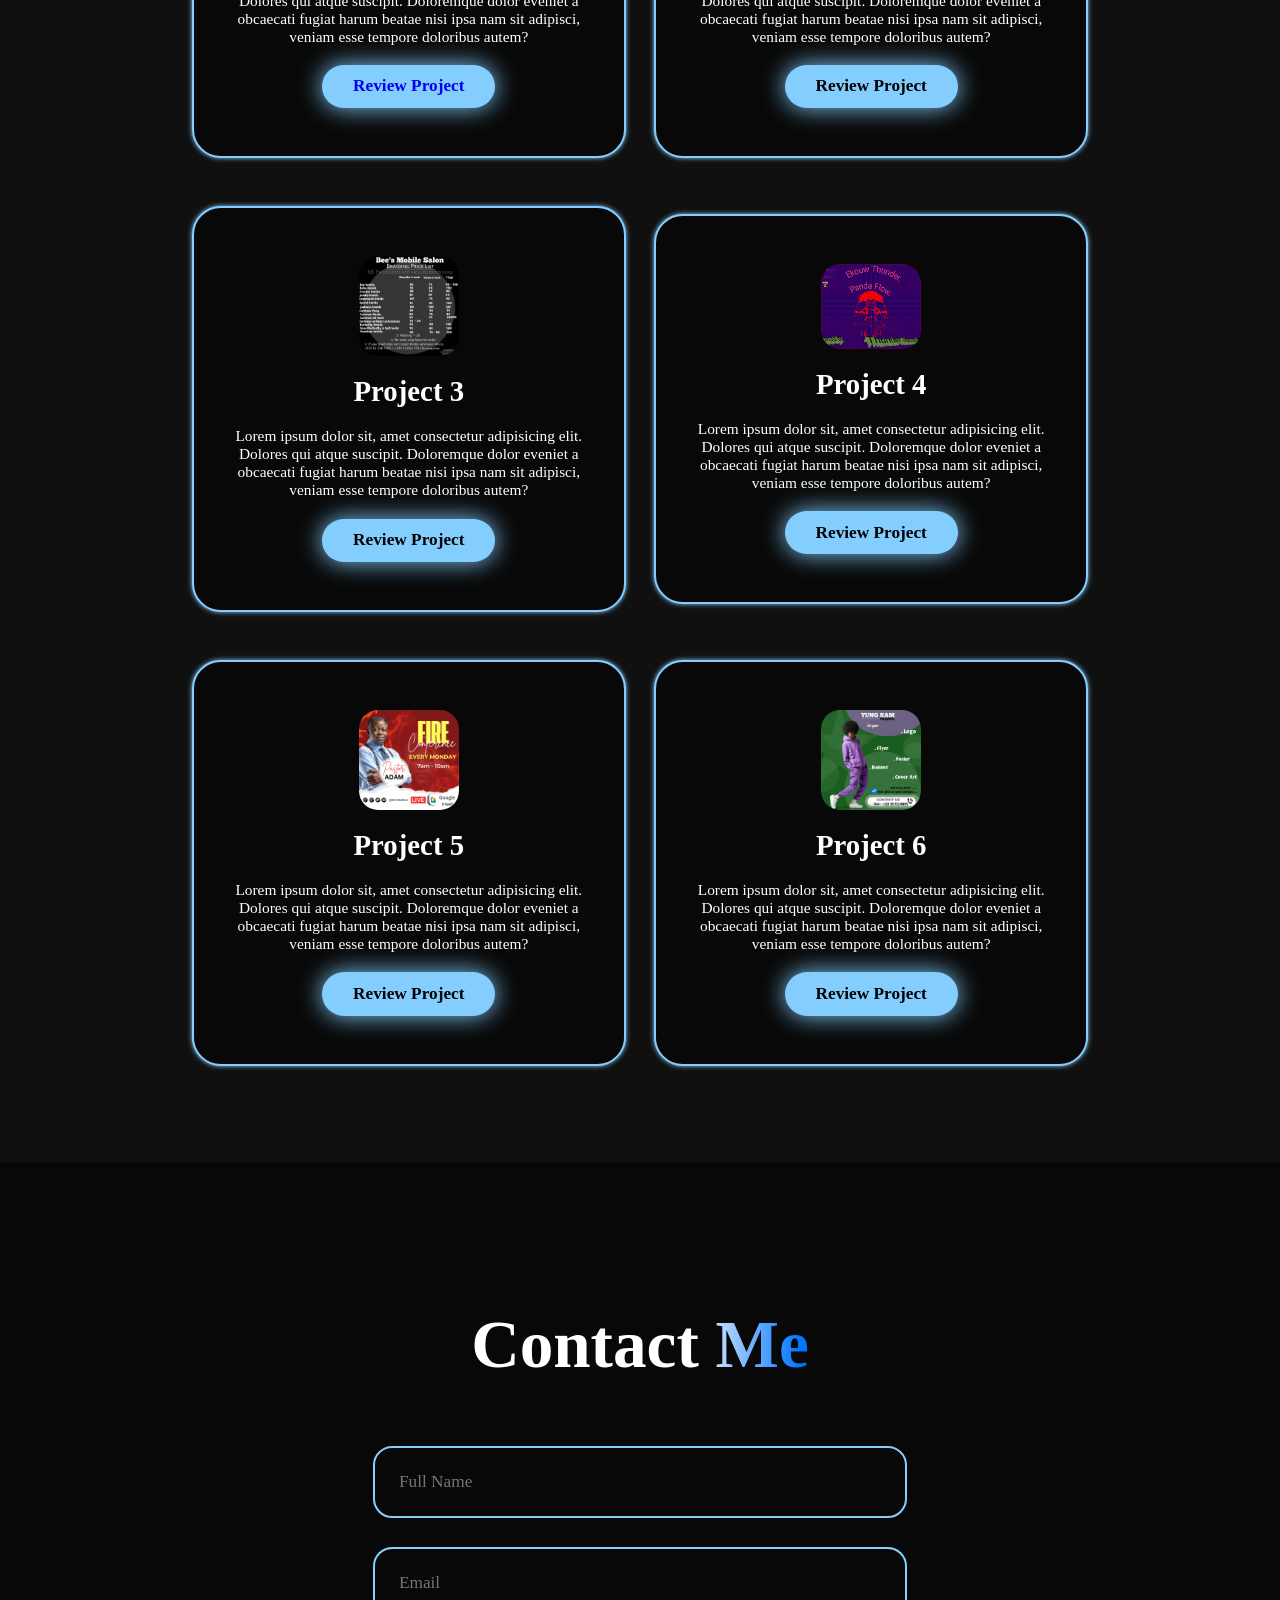
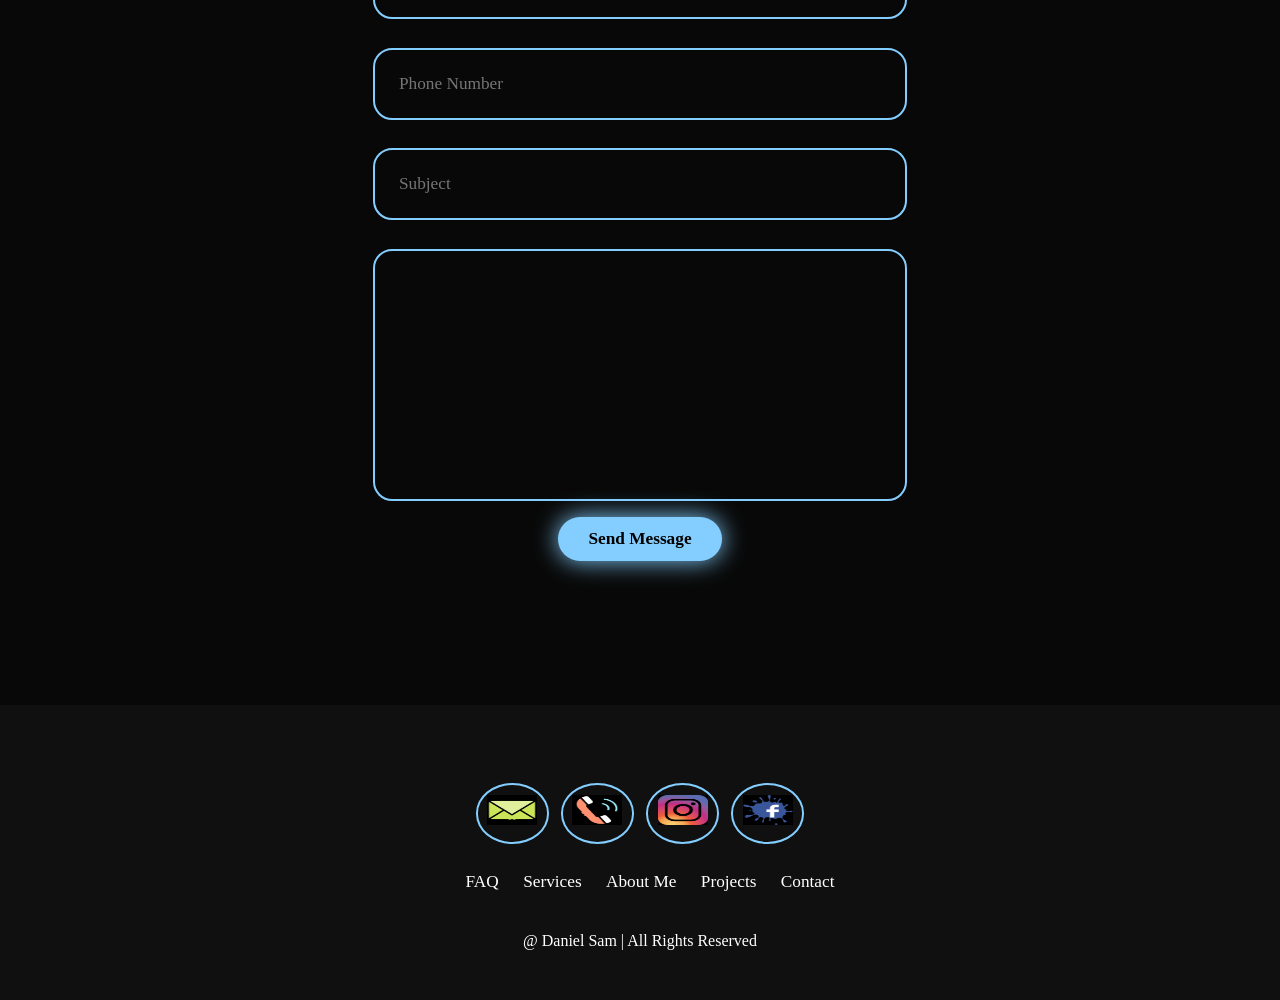
==== commit cda06ed2: "Update index.html" ====
--- a/index.html
+++ b/index.html
@@ -20,7 +20,7 @@
 <a href="#projects">Projects</a>
 </nav>
 
-<button class="gradient-btn">Contact Me</button><p></p>
+<button class="gradient-btn"> <a href="contact"> Contact Me </button></a><p></p>
 <div class="dropdown">
     <button>Pages</button>
     <div class="cont">
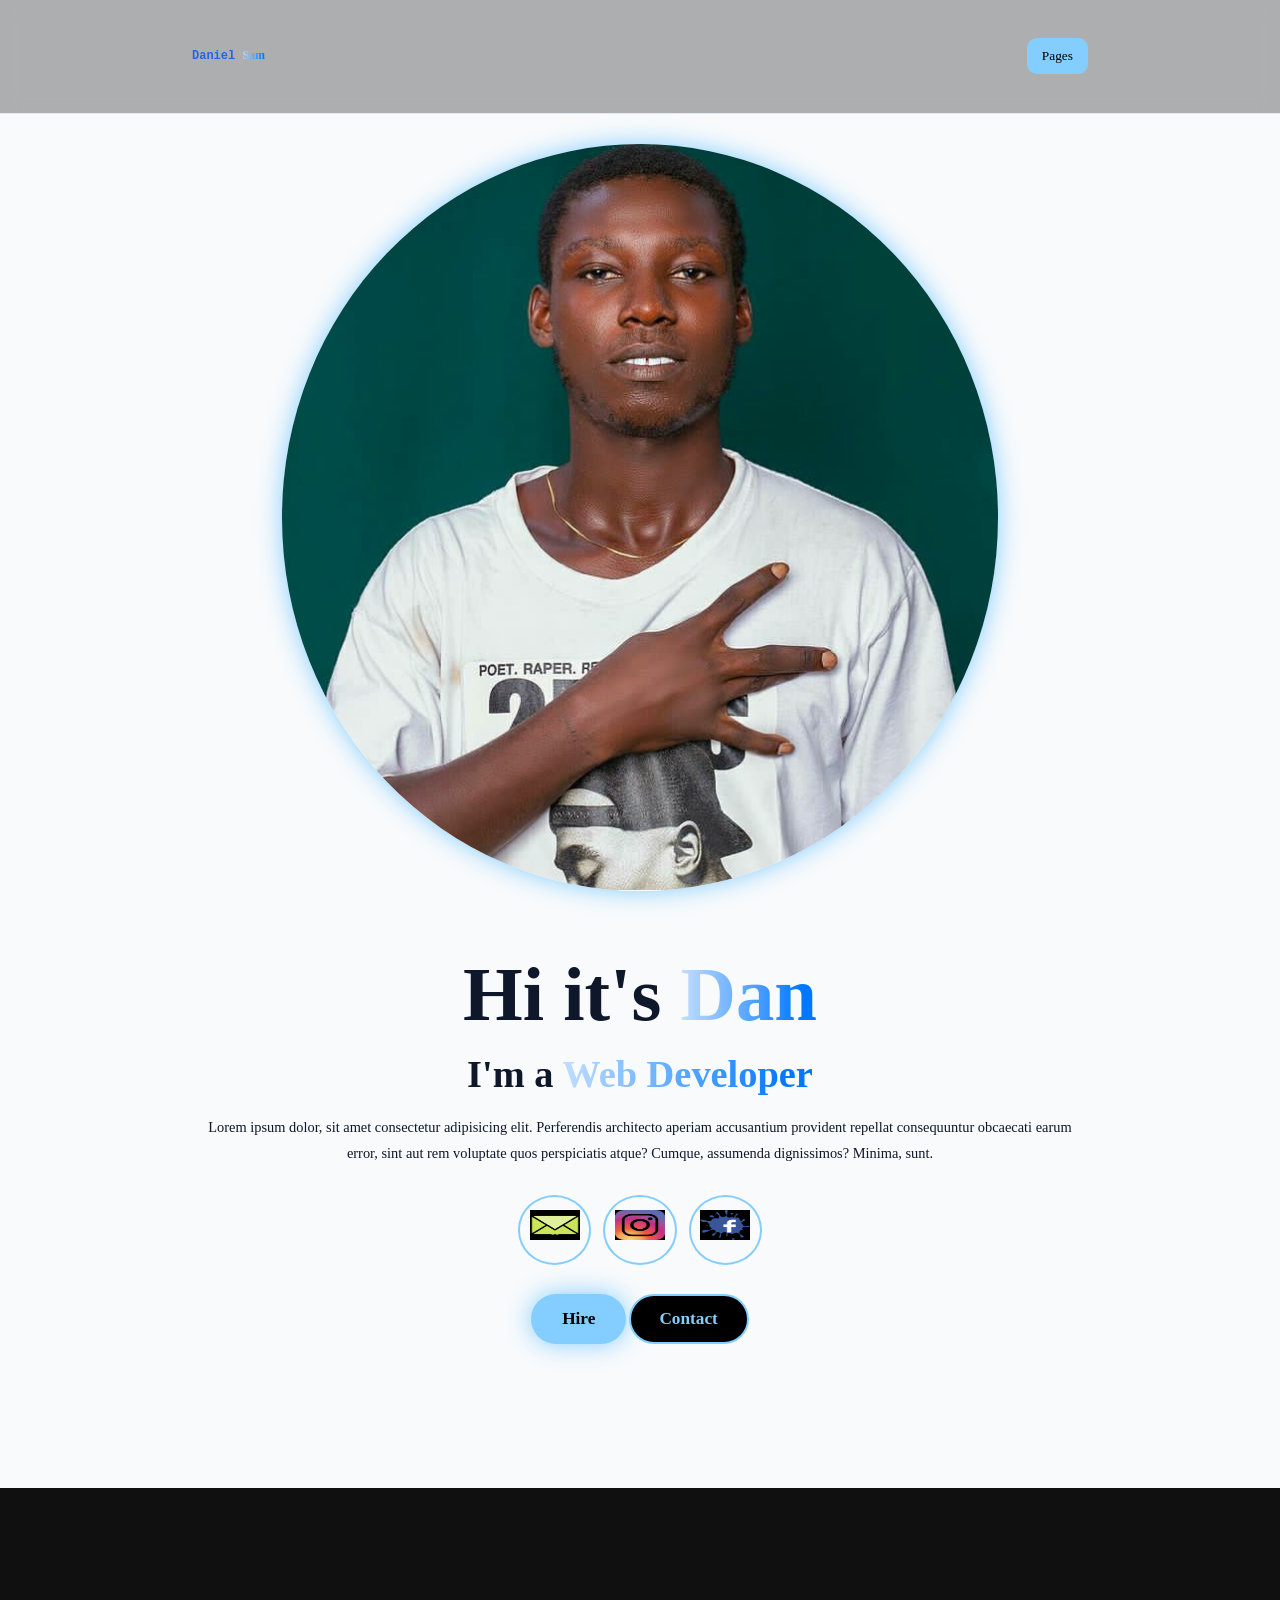
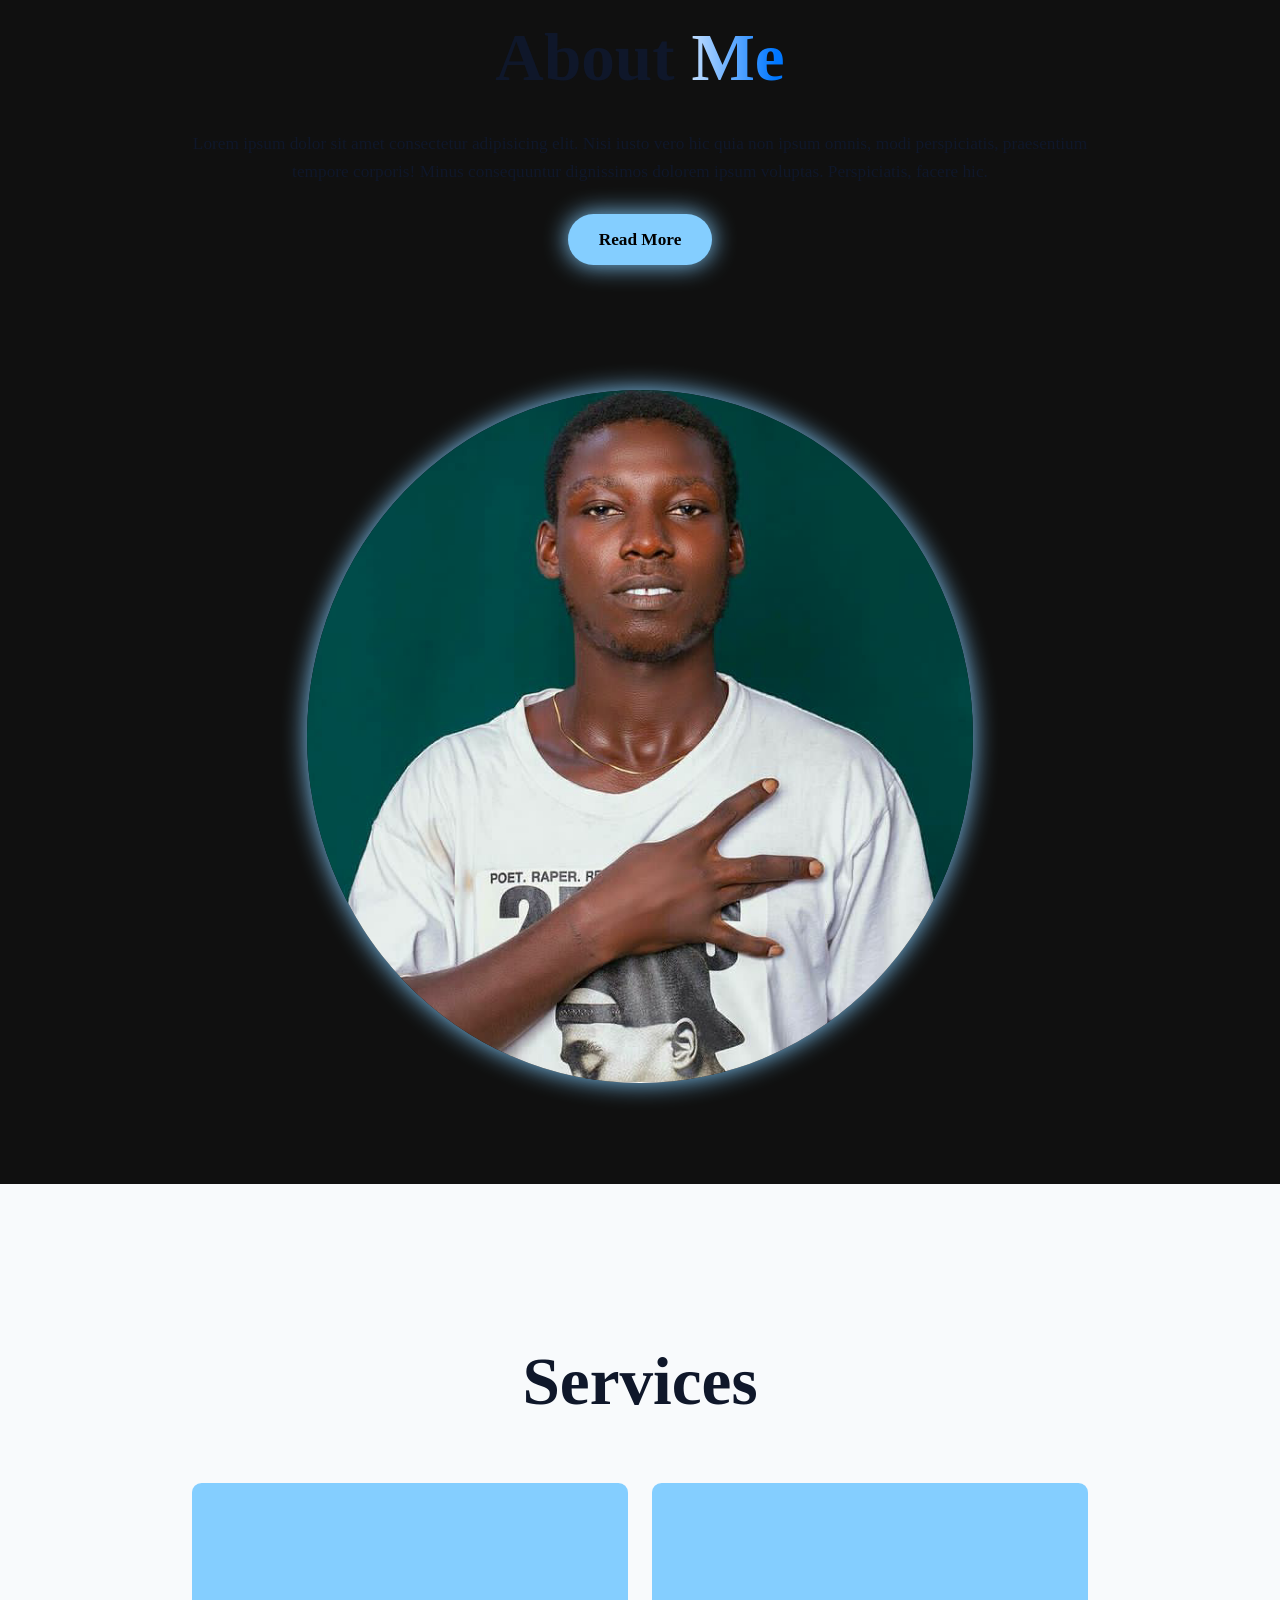
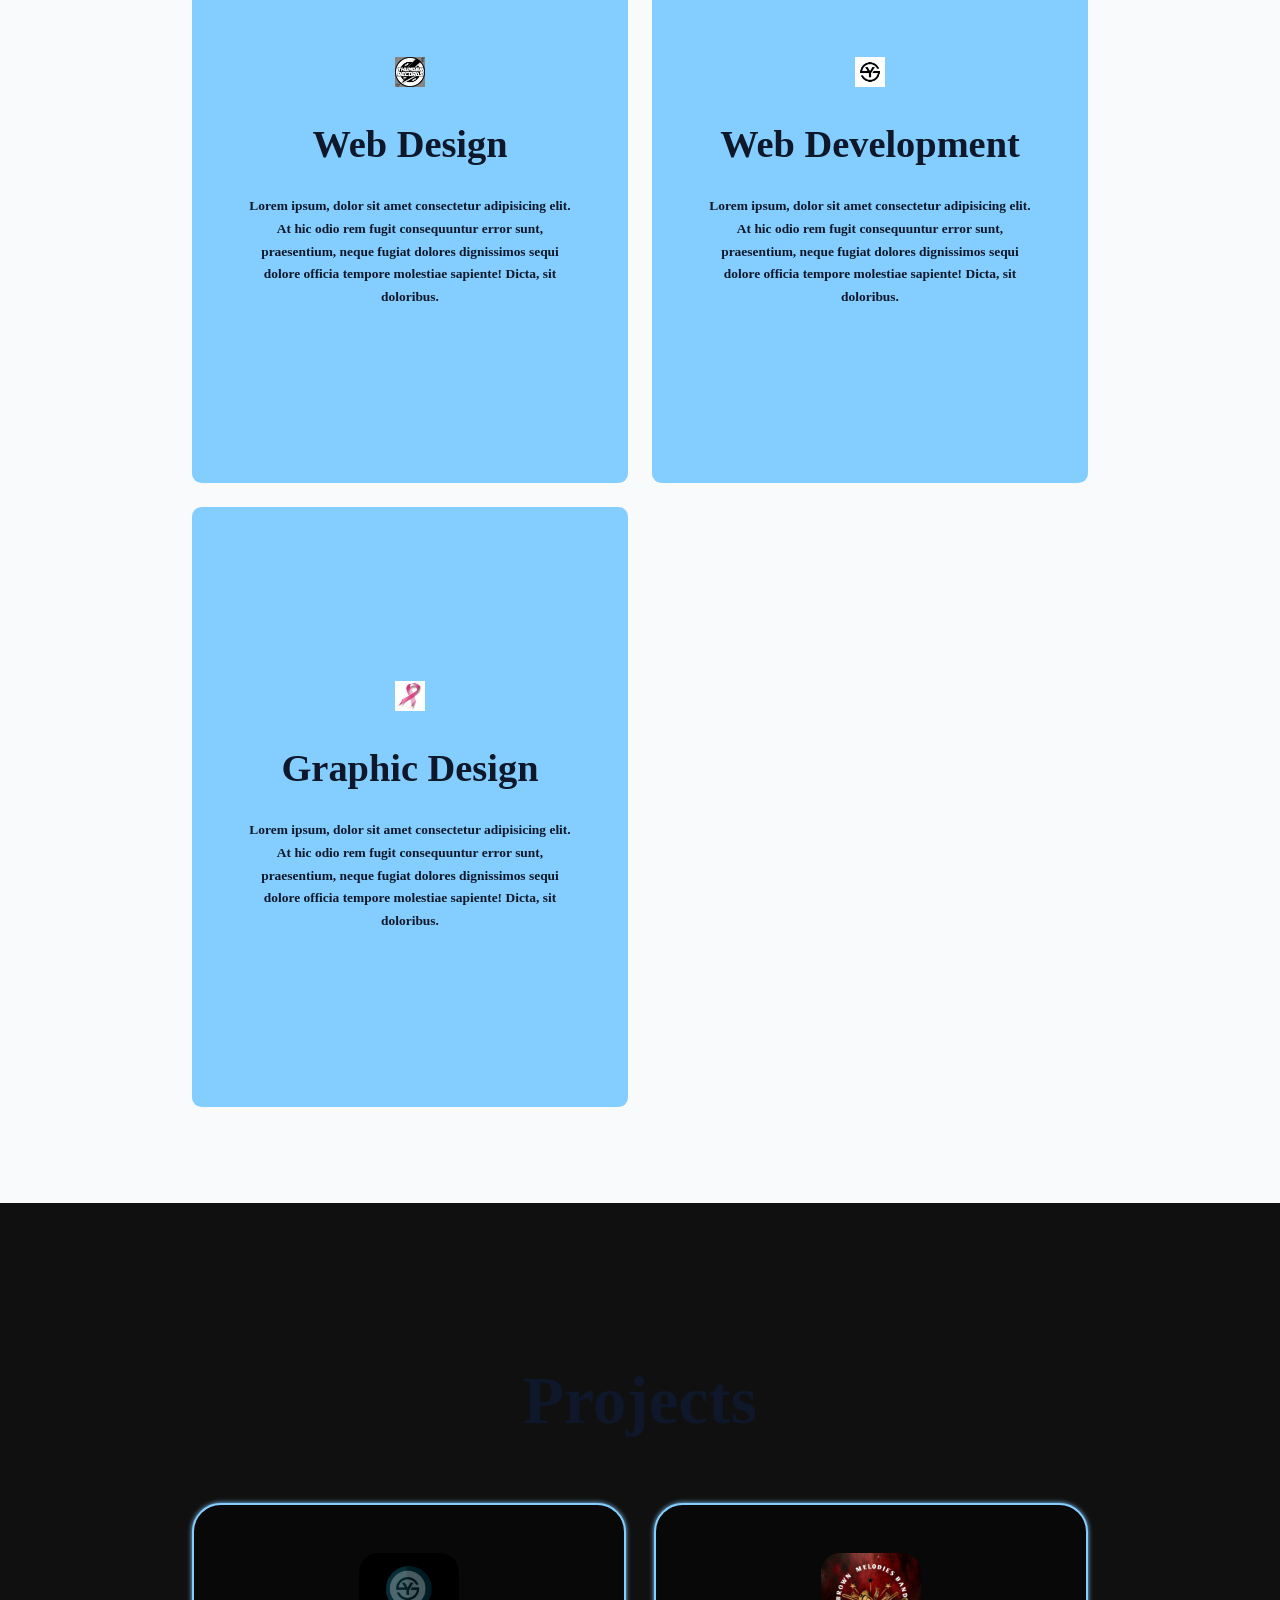
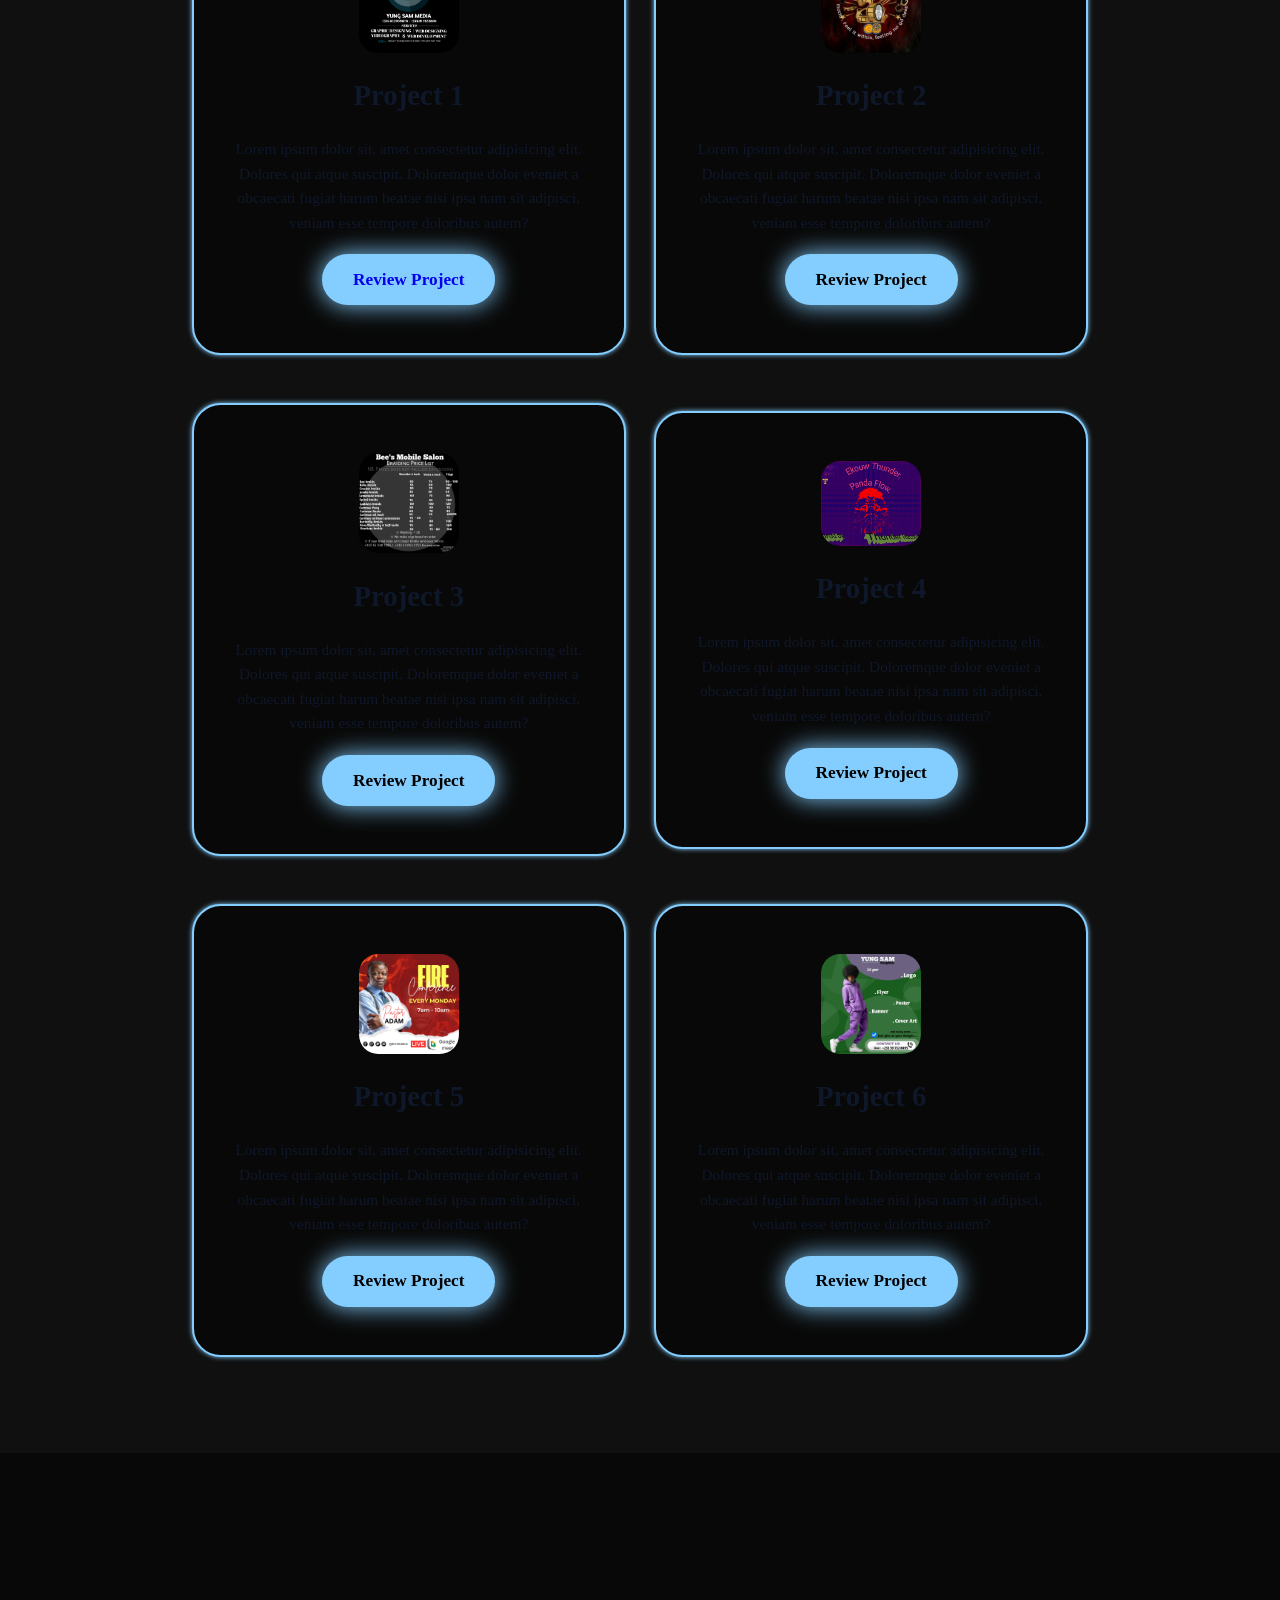
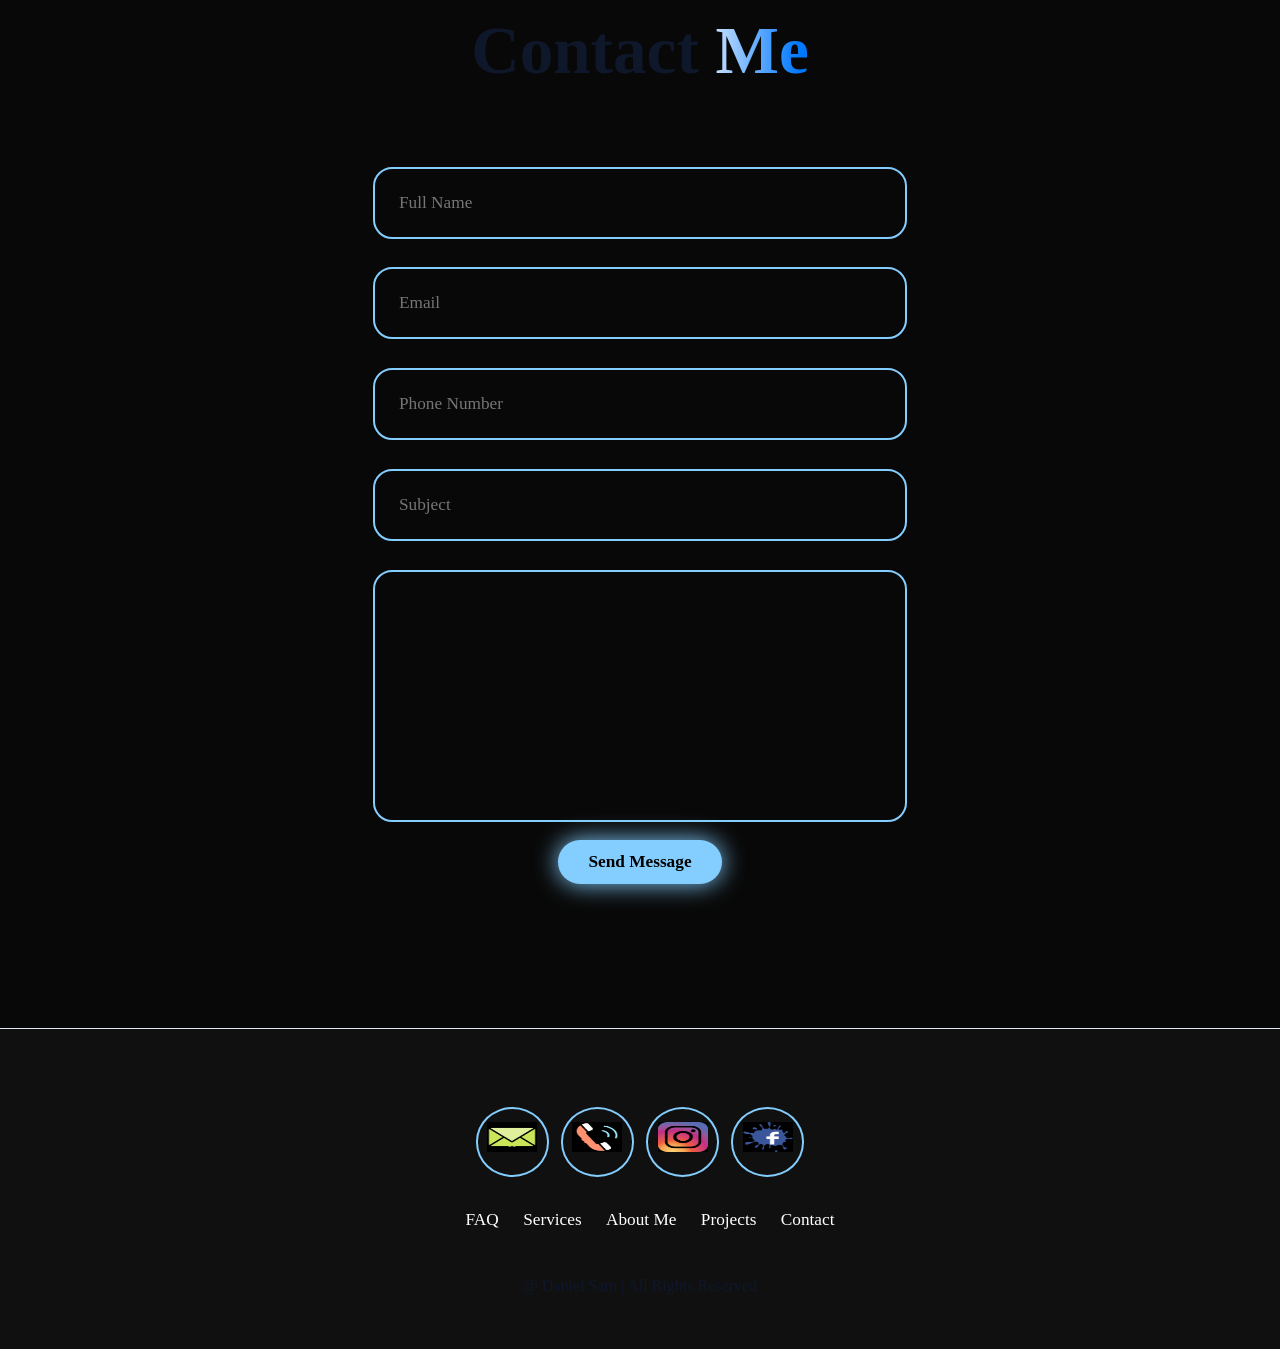
==== commit d7814db8: "Fix HTML structure and update links" ====
--- a/index.html
+++ b/index.html
@@ -20,7 +20,7 @@
 <a href="#projects">Projects</a>
 </nav>
 
-<button class="gradient-btn"> <a href="contact"> Contact Me </button></a><p></p>
+<button class="gradient-btn"> <a href="contact.html"> Contact Me </button></a><p></p>
 <div class="dropdown">
     <button>Pages</button>
     <div class="cont">
@@ -53,8 +53,8 @@
       </div>
 
 <div class="btn-group">
-    <a href="#" class="btn">Hire</a>
-    <a href="#contact" class="btn">Contact</a>
+    <a href="contact.html" class="btn">Hire</a>
+    <a href="contact.html" class="btn">Contact</a>
 </div>
 
 </div>
--- a/syle.css
+++ b/syle.css
@@ -424,6 +424,350 @@
     font-size: 16px;
 }
 
+
+/* --- Root Variables & Base Reset --- */
+:root {
+  --primary-color: #2563eb;
+  --primary-hover: #1d4ed8;
+  --whatsapp-color: #25D366;
+  --whatsapp-hover: #1da851;
+  --instagram-color: #E1306C;
+  --instagram-hover: #b82454;
+  --facebook-color: #1877F2;
+  --facebook-hover: #0d5cb9;
+  --text-dark: #0f172a;
+  --text-muted: #475569;
+  --bg-light: #f8fafc;
+  --bg-white: #ffffff;
+  --card-border: #e2e8f0;
+  --transition: all 0.3s ease;
+}
+
+* {
+  margin: 0;
+  padding: 0;
+  box-sizing: border-box;
+}
+
+body {
+  font-family: system-ui, -apple-system, BlinkMacSystemFont, 'Segoe UI', Roboto, Oxygen, Ubuntu, Cantarell, sans-serif;
+  color: var(--text-dark);
+  background-color: var(--bg-light);
+  line-height: 1.6;
+}
+
+.container {
+  max-width: 1100px;
+  margin: 0 auto;
+  padding: 0 1.5rem;
+}
+
+/* --- Navigation --- */
+header {
+  background-color: var(--bg-white);
+  border-bottom: 1px solid var(--card-border);
+  position: sticky;
+  top: 0;
+  z-index: 100;
+}
+
+.navbar {
+  display: flex;
+  justify-content: space-between;
+  align-items: center;
+  max-width: 1100px;
+  margin: 0 auto;
+  padding: 1rem 1.5rem;
+}
+
+.logo {
+  font-size: 1.25rem;
+  font-weight: 700;
+  color: var(--primary-color);
+  font-family: monospace;
+}
+
+.nav-links {
+  display: flex;
+  list-style: none;
+  gap: 1.5rem;
+  align-items: center;
+}
+
+.nav-links a {
+  text-decoration: none;
+  color: var(--text-muted);
+  font-weight: 500;
+  transition: var(--transition);
+}
+
+.nav-links a:hover {
+  color: var(--primary-color);
+}
+
+.btn-nav {
+  background-color: var(--primary-color);
+  color: white !important;
+  padding: 0.5rem 1rem;
+  border-radius: 6px;
+}
+
+/* --- Contact Hero Section --- */
+.contact-hero {
+  padding: 4rem 0 2rem;
+  text-align: center;
+  background-color: var(--bg-white);
+  border-bottom: 1px solid var(--card-border);
+}
+
+.badge {
+  display: inline-block;
+  background-color: #dbeafe;
+  color: var(--primary-color);
+  padding: 0.25rem 0.75rem;
+  border-radius: 50px;
+  font-size: 0.875rem;
+  font-weight: 600;
+  margin-bottom: 1rem;
+}
+
+.contact-hero h1 {
+  font-size: 2.5rem;
+  margin-bottom: 1rem;
+}
+
+.lead {
+  color: var(--text-muted);
+  max-width: 600px;
+  margin: 0 auto;
+}
+
+/* --- Contact Main Grid --- */
+.contact-section {
+  padding: 4rem 0;
+}
+
+.contact-grid {
+  display: grid;
+  grid-template-columns: 1fr 1.2fr;
+  gap: 2.5rem;
+}
+
+/* --- Left Column: Info & Social Buttons --- */
+.contact-info-card {
+  background-color: var(--bg-white);
+  padding: 2.5rem;
+  border-radius: 12px;
+  border: 1px solid var(--card-border);
+  box-shadow: 0 4px 6px -1px rgba(0, 0, 0, 0.05);
+}
+
+.contact-info-card h2 {
+  font-size: 1.5rem;
+  margin-bottom: 0.75rem;
+}
+
+.contact-info-card p {
+  color: var(--text-muted);
+  margin-bottom: 2rem;
+  font-size: 0.95rem;
+}
+
+/* Social Buttons Styling */
+.social-icons-wrapper {
+  display: flex;
+  flex-direction: column;
+  gap: 1.2rem;
+  margin-bottom: 2.5rem;
+}
+
+.social-icon-btn {
+  display: flex;
+  align-items: center;
+  gap: 1.25rem;
+  padding: 1rem 1.25rem;
+  border-radius: 10px;
+  text-decoration: none;
+  color: white;
+  transition: var(--transition);
+  box-shadow: 0 2px 4px rgba(0, 0, 0, 0.1);
+}
+
+.social-icon-btn i {
+  font-size: 1.75rem;
+}
+
+.icon-text {
+  display: flex;
+  flex-direction: column;
+}
+
+.platform-name {
+  font-weight: 700;
+  font-size: 1.05rem;
+}
+
+.platform-detail {
+  font-size: 0.85rem;
+  opacity: 0.9;
+}
+
+/* Platform Colors & Hover States */
+.whatsapp {
+  background-color: var(--whatsapp-color);
+}
+.whatsapp:hover {
+  background-color: var(--whatsapp-hover);
+  transform: translateY(-2px);
+}
+
+.instagram {
+  background-color: var(--instagram-color);
+}
+.instagram:hover {
+  background-color: var(--instagram-hover);
+  transform: translateY(-2px);
+}
+
+.facebook {
+  background-color: var(--facebook-color);
+}
+.facebook:hover {
+  background-color: var(--facebook-hover);
+  transform: translateY(-2px);
+}
+
+/* Extra Info List */
+.extra-info {
+  border-top: 1px solid var(--card-border);
+  padding-top: 1.5rem;
+  display: flex;
+  flex-direction: column;
+  gap: 1rem;
+}
+
+.info-item {
+  display: flex;
+  align-items: center;
+  gap: 0.75rem;
+  color: var(--text-muted);
+}
+
+.info-item i {
+  color: var(--primary-color);
+}
+
+/* --- Right Column: Form Card --- */
+.contact-form-card {
+  background-color: var(--bg-white);
+  padding: 2.5rem;
+  border-radius: 12px;
+  border: 1px solid var(--card-border);
+  box-shadow: 0 4px 6px -1px rgba(0, 0, 0, 0.05);
+}
+
+.contact-form-card h2 {
+  font-size: 1.5rem;
+  margin-bottom: 1.5rem;
+}
+
+.form-group {
+  margin-bottom: 1.25rem;
+}
+
+.form-group label {
+  display: block;
+  font-weight: 600;
+  font-size: 0.875rem;
+  margin-bottom: 0.5rem;
+  color: var(--text-dark);
+}
+
+.form-group input,
+.form-group textarea {
+  width: 100%;
+  padding: 0.75rem 1rem;
+  border-radius: 8px;
+  border: 1px solid var(--card-border);
+  font-family: inherit;
+  font-size: 0.95rem;
+  transition: var(--transition);
+}
+
+.form-group input:focus,
+.form-group textarea:focus {
+  outline: none;
+  border-color: var(--primary-color);
+  box-shadow: 0 0 0 3px rgba(37, 99, 235, 0.15);
+}
+
+.submit-btn {
+  width: 100%;
+  background-color: var(--primary-color);
+  color: white;
+  border: none;
+  padding: 0.85rem;
+  border-radius: 8px;
+  font-weight: 600;
+  font-size: 1rem;
+  cursor: pointer;
+  display: flex;
+  justify-content: center;
+  align-items: center;
+  gap: 0.5rem;
+  transition: var(--transition);
+}
+
+.submit-btn:hover {
+  background-color: var(--primary-hover);
+}
+
+/* --- Footer --- */
+footer {
+  background-color: var(--bg-white);
+  border-top: 1px solid var(--card-border);
+  padding: 2rem 0;
+}
+
+.footer-content {
+  display: flex;
+  justify-content: space-between;
+  align-items: center;
+  color: var(--text-muted);
+  font-size: 0.875rem;
+}
+
+.social-links-footer a {
+  color: var(--text-muted);
+  text-decoration: none;
+  margin-left: 1rem;
+  font-size: 1.2rem;
+  transition: var(--transition);
+}
+
+.social-links-footer a:hover {
+  color: var(--primary-color);
+}
+
+/* --- Responsive Adjustments --- */
+@media (max-width: 850px) {
+  .contact-grid {
+    grid-template-columns: 1fr;
+  }
+}
+
+@media (max-width: 600px) {
+  .navbar {
+    flex-direction: column;
+    gap: 1rem;
+  }
+  
+  .footer-content {
+    flex-direction: column;
+    gap: 1rem;
+  }
+}
+
  /*------  .menu-icon{
     width: 28px;
     margin-left: 20px;
@@ -552,4 +896,4 @@
 }
 .dropdown a:hover{
     background-color: rgb(0, 174, 255);
-}+}
